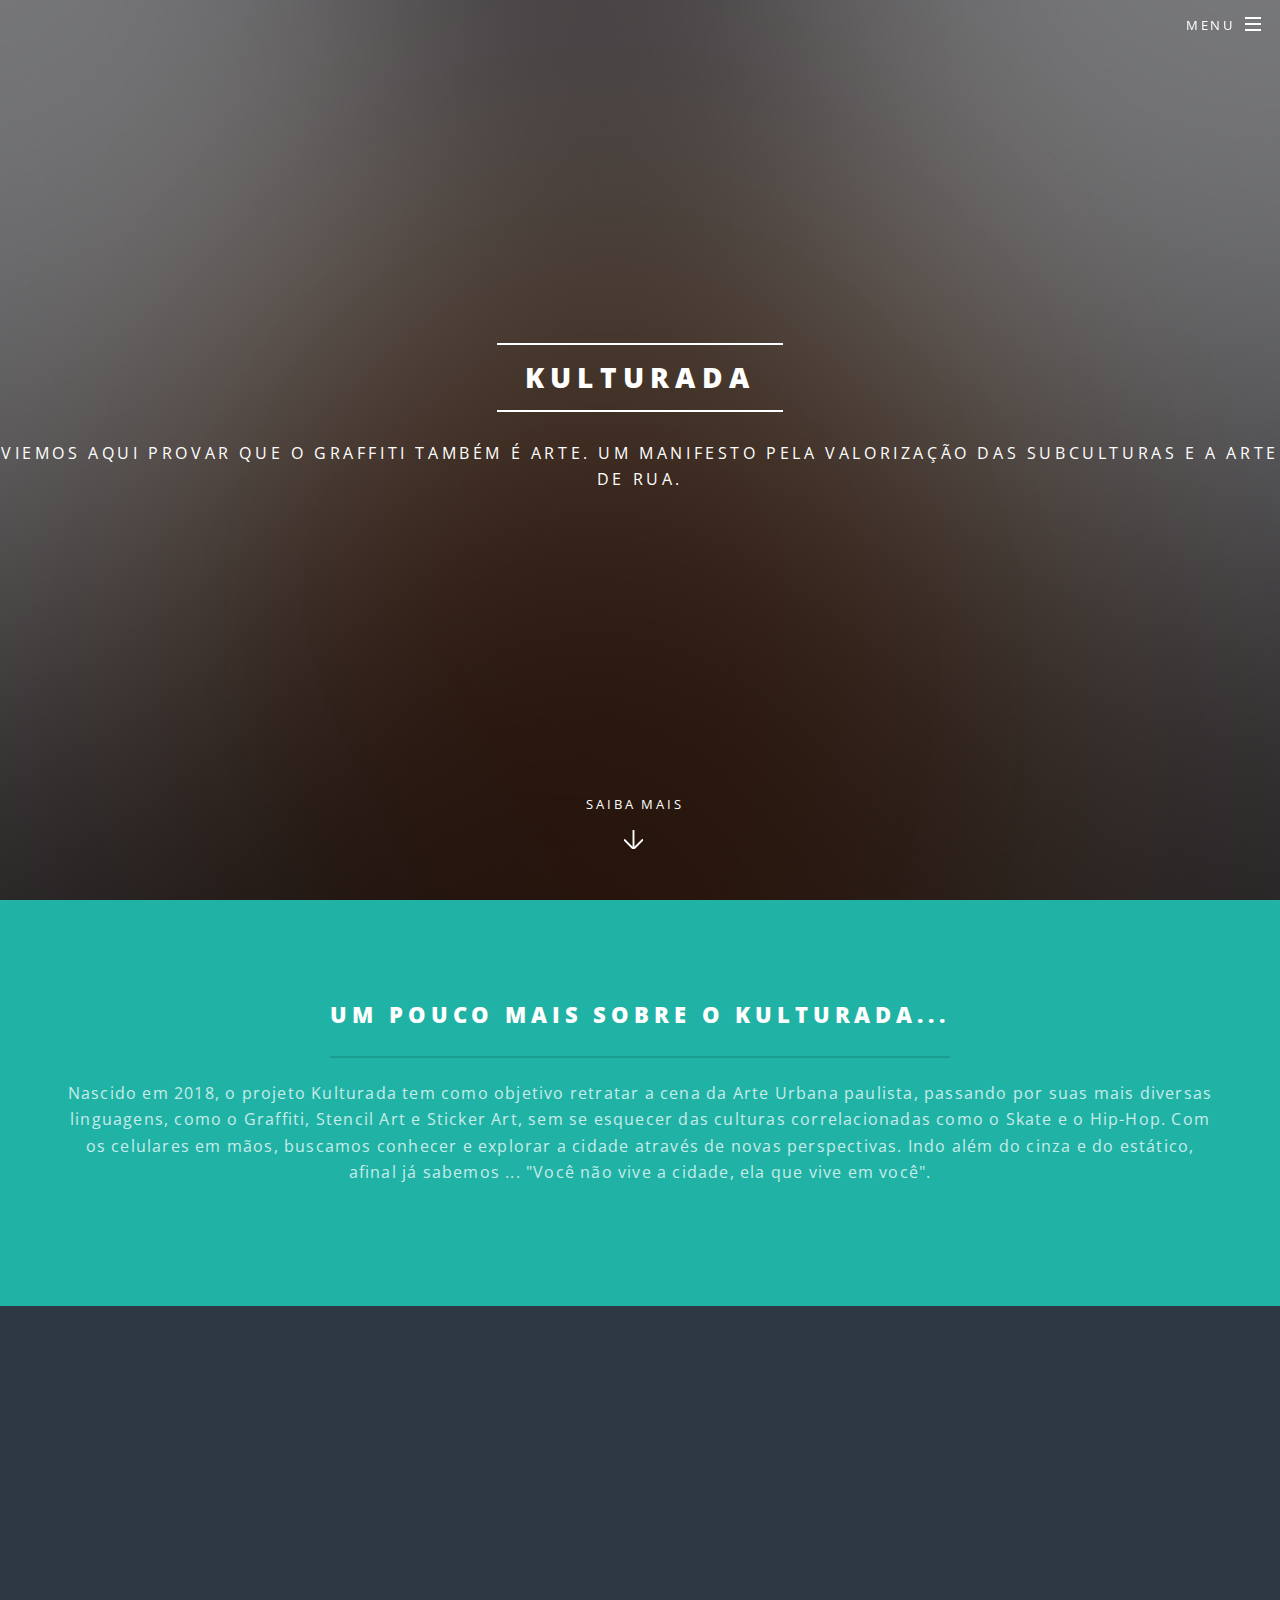
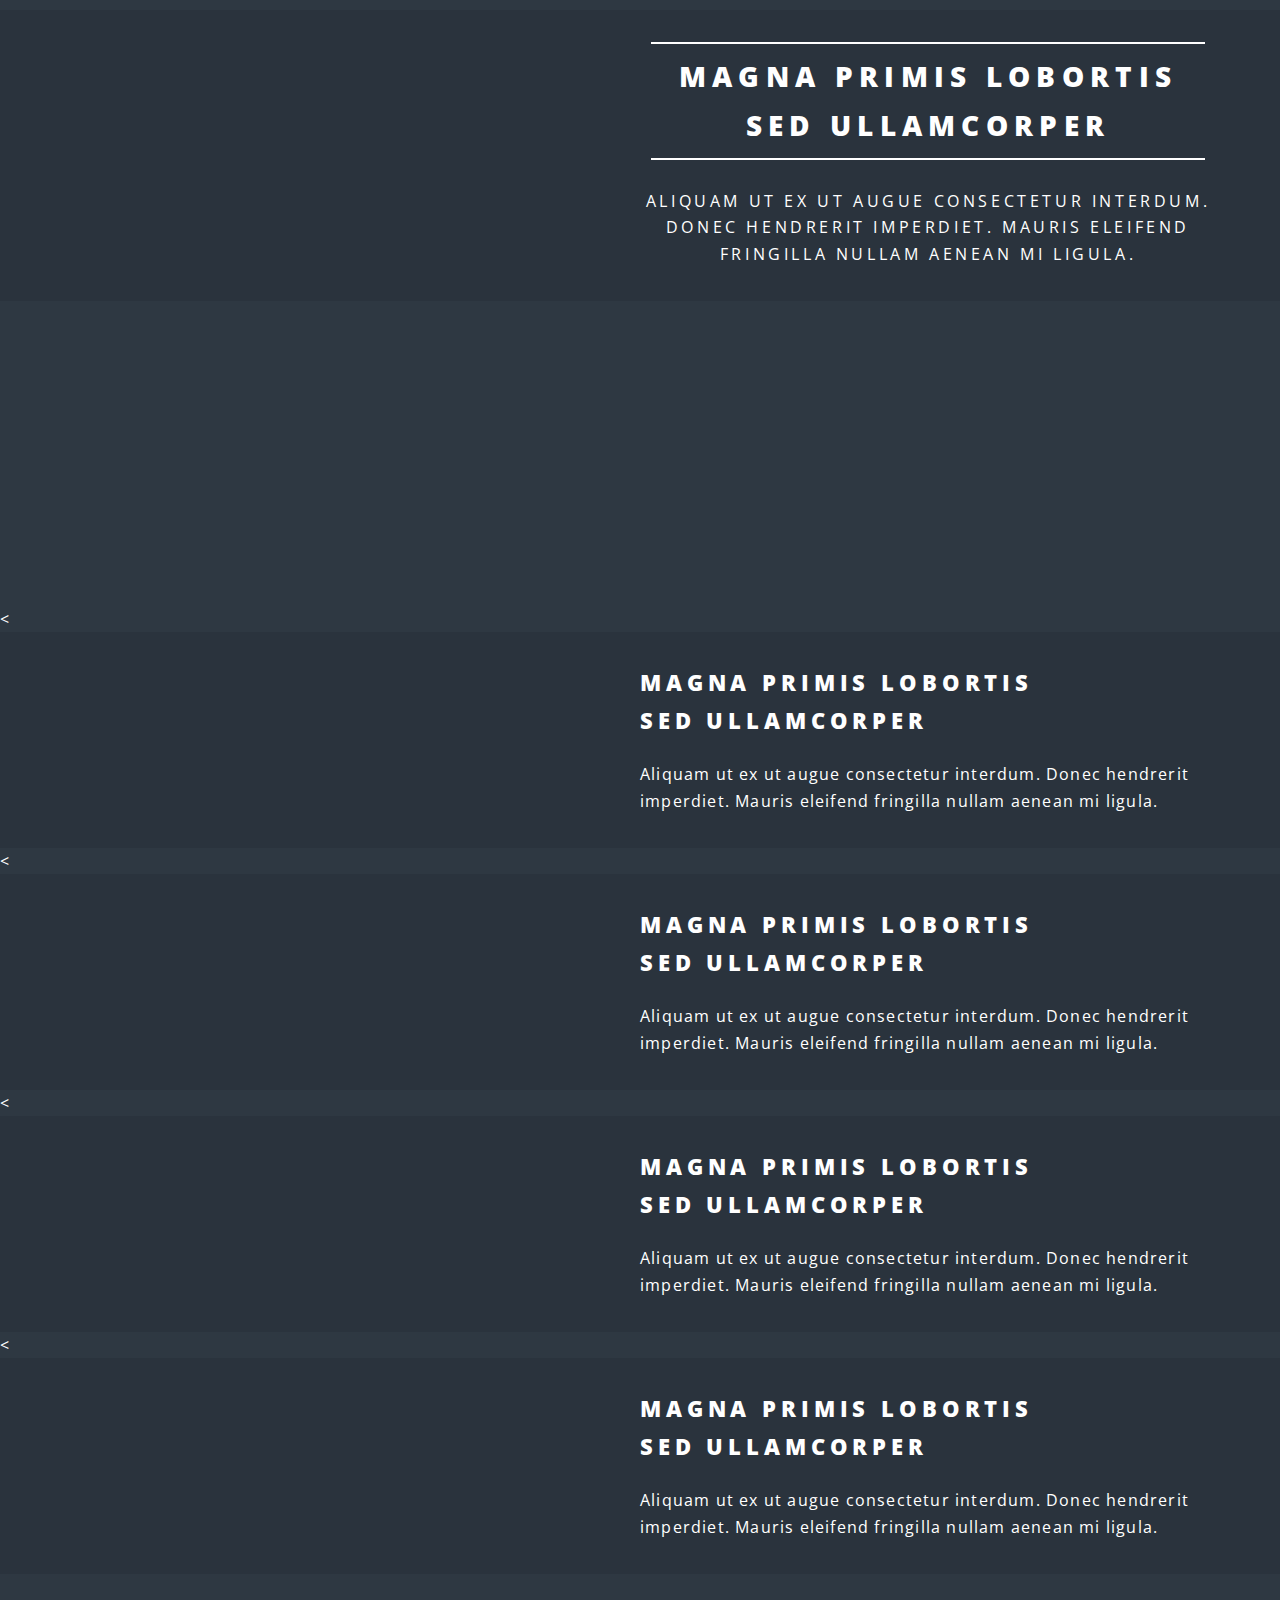
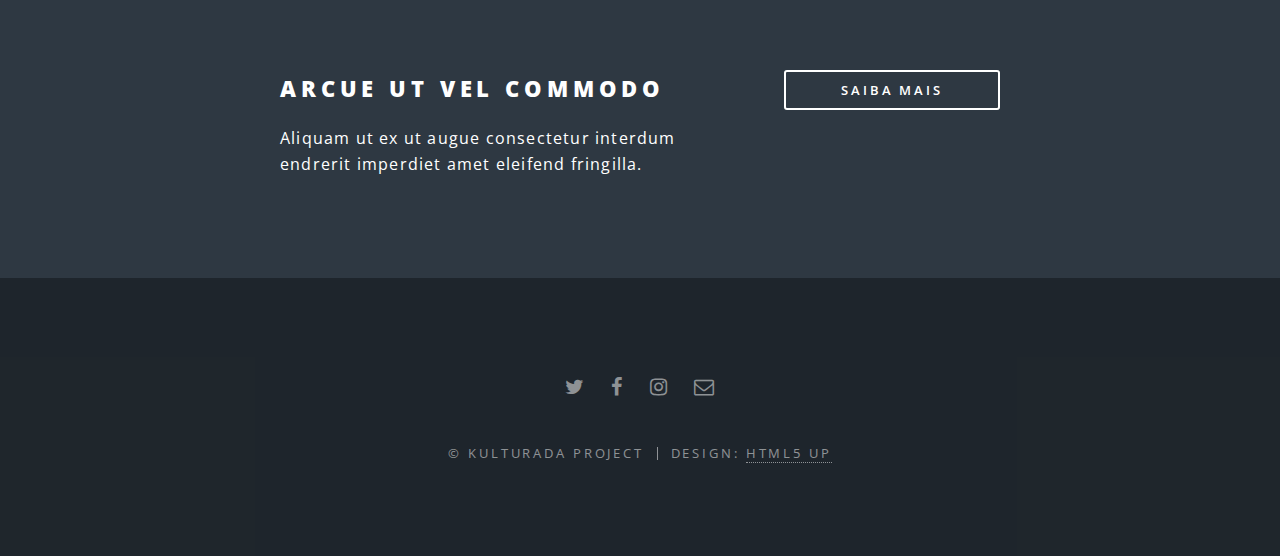
==== index.html @ 31052ec4 "update index.html" ====
<!DOCTYPE HTML>
<!--
	Spectral by HTML5 UP
	html5up.net | @ajlkn
	Free for personal and commercial use under the CCA 3.0 license (html5up.net/license)
-->
<html>
	<head>
		<title>Kulturada</title>
		<meta charset="utf-8" />
		<meta name="viewport" content="width=device-width, initial-scale=1, user-scalable=no" />
		<link rel="stylesheet" href="assets/css/main.css" />
		<noscript><link rel="stylesheet" href="assets/css/noscript.css" /></noscript>
	</head>
	<body class="landing is-preload">

		<!-- Page Wrapper -->
			<div id="page-wrapper">

				<!-- Header -->
					<header id="header" class="alt">
						<h1><a href="index.html">Kulturada</a></h1>
						<nav id="nav">
							<ul>
								<li class="special">
									<a href="#menu" class="menuToggle"><span>Menu</span></a>
									<div id="menu">
										<ul>
											<li><a href="index.html">Home</a></li>
											<li><a href="loja.html">Loja</a></li>
											<li><a href="bio.html">Bio</a></li>
											<li><a href="contato.html">Contato</a></li>
										</ul>
									</div>
								</li>
							</ul>
						</nav>
					</header>

				<!-- Banner -->
					<section id="banner">
						<div class="inner">
							<h2>Kulturada</h2>
							<p>Viemos aqui provar que o Graffiti também é arte. Um manifesto pela valorização das subculturas e a Arte de Rua.</p>
							<ul class="actions special">
							</ul>
						</div>
						<a href="#one" class="more scrolly">Saiba mais</a>
					</section>

				<!-- One -->
					<section id="one" class="wrapper style1 special">
						<div class="inner">
							<header class="major">
								<h2>Um pouco mais sobre o Kulturada...</h2>
								<p>Nascido em 2018, o projeto Kulturada tem como objetivo retratar a cena da Arte Urbana paulista, passando por suas mais diversas linguagens, como o Graffiti, Stencil Art e Sticker Art, sem se esquecer das culturas correlacionadas como o Skate e o Hip-Hop. Com os celulares em mãos, buscamos conhecer e explorar a cidade através de novas perspectivas. Indo além do cinza e do estático, afinal já sabemos ... "Você não vive a cidade, ela que vive em você". </p>
							</header>
						</div>
					</section>

				<!-- Two -->
					<section id="banner">
						<section class="spotlight">
							<div class="image"><img src="images/graffiti.jpeg" alt="" /></div><div class="content">
								<h2>Magna primis lobortis<br />
								sed ullamcorper</h2>
								<p>Aliquam ut ex ut augue consectetur interdum. Donec hendrerit imperdiet. Mauris eleifend fringilla nullam aenean mi ligula.</p>
							</div>
						</section>
							</div>
						</section>
					</section>

				<!-- Three -->
					<<section id="two" class="wrapper alt style2">
						<section class="spotlight">
							<div class="image"><img src="images/mato.jpeg" alt="" /></div><div class="content">
								<h2>Magna primis lobortis<br />
								sed ullamcorper</h2>
								<p>Aliquam ut ex ut augue consectetur interdum. Donec hendrerit imperdiet. Mauris eleifend fringilla nullam aenean mi ligula.</p>
							</div>
						</section>
							</div>
						</section>
					</section>
					
					<!-- Four -->
					<<section id="two" class="wrapper alt style2">
						<section class="spotlight">
							<div class="image"><img src="images/pista.jpeg" alt="" /></div><div class="content">
								<h2>Magna primis lobortis<br />
								sed ullamcorper</h2>
								<p>Aliquam ut ex ut augue consectetur interdum. Donec hendrerit imperdiet. Mauris eleifend fringilla nullam aenean mi ligula.</p>
							</div>
						</section>
							</div>
						</section>
					</section>
					
					<!-- Five -->
					
					<<section id="two" class="wrapper alt style2">
						<section class="spotlight">
							<div class="image"><img src="images/popeye.jpeg" alt="" /></div><div class="content">
								<h2>Magna primis lobortis<br />
								sed ullamcorper</h2>
								<p>Aliquam ut ex ut augue consectetur interdum. Donec hendrerit imperdiet. Mauris eleifend fringilla nullam aenean mi ligula.</p>
							</div>
						</section>
							</div>
						</section>
					</section>
					
					<!-- Six -->
					
					<<section id="two" class="wrapper alt style2">
						<section class="spotlight">
							<div class="image"><img src="images/igreja.jpeg" alt="" /></div><div class="content">
								<h2>Magna primis lobortis<br />
								sed ullamcorper</h2>
								<p>Aliquam ut ex ut augue consectetur interdum. Donec hendrerit imperdiet. Mauris eleifend fringilla nullam aenean mi ligula.</p>
							</div>
						</section>
							</div>
						</section>
					</section>

				<!-- CTA -->
					<section id="cta" class="wrapper style4">
						<div class="inner">
							<header>
								<h2>Arcue ut vel commodo</h2>
								<p>Aliquam ut ex ut augue consectetur interdum endrerit imperdiet amet eleifend fringilla.</p>
							</header>
							<ul class="actions stacked">
								<li><a href="#" class="button fit">Saiba mais</a></li>
							</ul>
						</div>
					</section>

				<!-- Footer -->
					<footer id="footer">
						<ul class="icons">
							<li><a href="https://twitter.com/kulturada" class="icon fa-twitter"><span class="label">Twitter</span></a></li>
							<li><a href="https://fb.me/kulturada" class="icon fa-facebook"><span class="label">Facebook</span></a></li>
							<li><a href="https://www.instagram.com/kulturada/" class="icon fa-instagram"><span class="label">Instagram</span></a></li>
							<li><a href="mailto:kulturada.project@gmail.com" class="icon fa-envelope-o"><span class="label">Email</span></a></li>
						</ul>
						<ul class="copyright">
							<li>&copy; KULTURADA PROJECT</li><li>Design: <a href="http://html5up.net">HTML5 UP</a></li>
						</ul>
					</footer>

			</div>

		<!-- Scripts -->
			<script src="assets/js/jquery.min.js"></script>
			<script src="assets/js/jquery.scrollex.min.js"></script>
			<script src="assets/js/jquery.scrolly.min.js"></script>
			<script src="assets/js/browser.min.js"></script>
			<script src="assets/js/breakpoints.min.js"></script>
			<script src="assets/js/util.js"></script>
			<script src="assets/js/main.js"></script>

	</body>
</html>
---- assets/css/main.css ----
@import url(font-awesome.min.css);
@import url("https://fonts.googleapis.com/css?family=Open+Sans:400,400italic,600,600italic,800,800italic");

/*
	Spectral by HTML5 UP
	html5up.net | @ajlkn
	Free for personal and commercial use under the CCA 3.0 license (html5up.net/license)
*/

html, body, div, span, applet, object,
iframe, h1, h2, h3, h4, h5, h6, p, blockquote,
pre, a, abbr, acronym, address, big, cite,
code, del, dfn, em, img, ins, kbd, q, s, samp,
small, strike, strong, sub, sup, tt, var, b,
u, i, center, dl, dt, dd, ol, ul, li, fieldset,
form, label, legend, table, caption, tbody,
tfoot, thead, tr, th, td, article, aside,
canvas, details, embed, figure, figcaption,
footer, header, hgroup, menu, nav, output, ruby,
section, summary, time, mark, audio, video {
	margin: 0;
	padding: 0;
	border: 0;
	font-size: 100%;
	font: inherit;
	vertical-align: baseline;}

article, aside, details, figcaption, figure,
footer, header, hgroup, menu, nav, section {
	display: block;}

body {
	line-height: 1;
}

ol, ul {
	list-style: none;
}

blockquote, q {
	quotes: none;
}

	blockquote:before, blockquote:after, q:before, q:after {
		content: '';
		content: none;
	}

table {
	border-collapse: collapse;
	border-spacing: 0;
}

body {
	-webkit-text-size-adjust: none;
}

mark {
	background-color: transparent;
	color: inherit;
}

input::-moz-focus-inner {
	border: 0;
	padding: 0;
}

input, select, textarea {
	-moz-appearance: none;
	-webkit-appearance: none;
	-ms-appearance: none;
	appearance: none;
}

/* Basic */

	@-ms-viewport {
		width: device-width;
	}

	html {
		box-sizing: border-box;
	}

	*, *:before, *:after {
		box-sizing: inherit;
	}

	body {
		background: #2e3842;
	}

		body.is-preload *, body.is-preload *:before, body.is-preload *:after {
			-moz-animation: none !important;
			-webkit-animation: none !important;
			-ms-animation: none !important;
			animation: none !important;
			-moz-transition: none !important;
			-webkit-transition: none !important;
			-ms-transition: none !important;
			transition: none !important;
		}

	body, input, select, textarea {
		color: #fff;
		font-family: "Open Sans", Helvetica, sans-serif;
		font-size: 15pt;
		font-weight: 400;
		letter-spacing: 0.075em;
		line-height: 1.65em;
	}

		@media screen and (max-width: 1680px) {

			body, input, select, textarea {
				font-size: 13pt;
			}

		}

		@media screen and (max-width: 1280px) {

			body, input, select, textarea {
				font-size: 12pt;
			}

		}

		@media screen and (max-width: 736px) {

			body, input, select, textarea {
				font-size: 11pt;
				letter-spacing: 0.0375em;
			}

		}

	a {
		-moz-transition: color 0.2s ease, border-bottom-color 0.2s ease;
		-webkit-transition: color 0.2s ease, border-bottom-color 0.2s ease;
		-ms-transition: color 0.2s ease, border-bottom-color 0.2s ease;
		transition: color 0.2s ease, border-bottom-color 0.2s ease;
		border-bottom: dotted 1px;
		color: inherit;
		text-decoration: none;
	}

		a:hover {
			border-bottom-color: transparent;
		}

	strong, b {
		color: #fff;
		font-weight: 600;
	}

	em, i {
		font-style: italic;
	}

	p {
		margin: 0 0 2em 0;
	}

	h1, h2, h3, h4, h5, h6 {
		color: #fff;
		font-weight: 800;
		letter-spacing: 0.225em;
		line-height: 1em;
		margin: 0 0 1em 0;
		text-transform: uppercase;
	}

		h1 a, h2 a, h3 a, h4 a, h5 a, h6 a {
			color: inherit;
			text-decoration: none;
		}

	h2 {
		font-size: 1.35em;
		line-height: 1.75em;
	}

		@media screen and (max-width: 736px) {

			h2 {
				font-size: 1.1em;
				line-height: 1.65em;
			}

		}

	h3 {
		font-size: 1.15em;
		line-height: 1.75em;
	}

		@media screen and (max-width: 736px) {

			h3 {
				font-size: 1em;
				line-height: 1.65em;
			}

		}

	h4 {
		font-size: 1em;
		line-height: 1.5em;
	}

	h5 {
		font-size: 0.8em;
		line-height: 1.5em;
	}

	h6 {
		font-size: 0.7em;
		line-height: 1.5em;
	}

	sub {
		font-size: 0.8em;
		position: relative;
		top: 0.5em;
	}

	sup {
		font-size: 0.8em;
		position: relative;
		top: -0.5em;
	}

	hr {
		border: 0;
		border-bottom: solid 2px #fff;
		margin: 3em 0;
	}

		hr.major {
			margin: 4.5em 0;
		}

	blockquote {
		border-left: solid 4px #fff;
		font-style: italic;
		margin: 0 0 2em 0;
		padding: 0.5em 0 0.5em 2em;
	}

	code {
		background: rgba(144, 144, 144, 0.25);
		border-radius: 3px;
		font-family: "Courier New", monospace;
		font-size: 0.9em;
		letter-spacing: 0;
		margin: 0 0.25em;
		padding: 0.25em 0.65em;
	}

	pre {
		-webkit-overflow-scrolling: touch;
		font-family: "Courier New", monospace;
		font-size: 0.9em;
		margin: 0 0 2em 0;
	}

		pre code {
			display: block;
			line-height: 1.75em;
			padding: 1em 1.5em;
			overflow-x: auto;
		}

	.align-left {
		text-align: left;
	}

	.align-center {
		text-align: center;
	}

	.align-right {
		text-align: right;
	}

/* Row */

	.row {
		display: flex;
		flex-wrap: wrap;
		box-sizing: border-box;
		align-items: stretch;
	}

		.row > * {
			box-sizing: border-box;
		}

		.row.gtr-uniform > * > :last-child {
			margin-bottom: 0;
		}

		.row.aln-left {
			justify-content: flex-start;
		}

		.row.aln-center {
			justify-content: center;
		}

		.row.aln-right {
			justify-content: flex-end;
		}

		.row.aln-top {
			align-items: flex-start;
		}

		.row.aln-middle {
			align-items: center;
		}

		.row.aln-bottom {
			align-items: flex-end;
		}

		.row > .imp {
			order: -1;
		}

		.row > .col-1 {
			width: 8.3333333333%;
		}

		.row > .off-1 {
			margin-left: 8.3333333333%;
		}

		.row > .col-2 {
			width: 16.6666666667%;
		}

		.row > .off-2 {
			margin-left: 16.6666666667%;
		}

		.row > .col-3 {
			width: 25%;
		}

		.row > .off-3 {
			margin-left: 25%;
		}

		.row > .col-4 {
			width: 33.3333333333%;
		}

		.row > .off-4 {
			margin-left: 33.3333333333%;
		}

		.row > .col-5 {
			width: 41.6666666667%;
		}

		.row > .off-5 {
			margin-left: 41.6666666667%;
		}

		.row > .col-6 {
			width: 50%;
		}

		.row > .off-6 {
			margin-left: 50%;
		}

		.row > .col-7 {
			width: 58.3333333333%;
		}

		.row > .off-7 {
			margin-left: 58.3333333333%;
		}

		.row > .col-8 {
			width: 66.6666666667%;
		}

		.row > .off-8 {
			margin-left: 66.6666666667%;
		}

		.row > .col-9 {
			width: 75%;
		}

		.row > .off-9 {
			margin-left: 75%;
		}

		.row > .col-10 {
			width: 83.3333333333%;
		}

		.row > .off-10 {
			margin-left: 83.3333333333%;
		}

		.row > .col-11 {
			width: 91.6666666667%;
		}

		.row > .off-11 {
			margin-left: 91.6666666667%;
		}

		.row > .col-12 {
			width: 100%;
		}

		.row > .off-12 {
			margin-left: 100%;
		}

		.row.gtr-0 {
			margin-top: 0;
			margin-left: 0em;
		}

			.row.gtr-0 > * {
				padding: 0 0 0 0em;
			}

			.row.gtr-0.gtr-uniform {
				margin-top: 0em;
			}

				.row.gtr-0.gtr-uniform > * {
					padding-top: 0em;
				}

		.row.gtr-25 {
			margin-top: 0;
			margin-left: -0.375em;
		}

			.row.gtr-25 > * {
				padding: 0 0 0 0.375em;
			}

			.row.gtr-25.gtr-uniform {
				margin-top: -0.375em;
			}

				.row.gtr-25.gtr-uniform > * {
					padding-top: 0.375em;
				}

		.row.gtr-50 {
			margin-top: 0;
			margin-left: -0.75em;
		}

			.row.gtr-50 > * {
				padding: 0 0 0 0.75em;
			}

			.row.gtr-50.gtr-uniform {
				margin-top: -0.75em;
			}

				.row.gtr-50.gtr-uniform > * {
					padding-top: 0.75em;
				}

		.row {
			margin-top: 0;
			margin-left: -1.5em;
		}

			.row > * {
				padding: 0 0 0 1.5em;
			}

			.row.gtr-uniform {
				margin-top: -1.5em;
			}

				.row.gtr-uniform > * {
					padding-top: 1.5em;
				}

		.row.gtr-150 {
			margin-top: 0;
			margin-left: -2.25em;
		}

			.row.gtr-150 > * {
				padding: 0 0 0 2.25em;
			}

			.row.gtr-150.gtr-uniform {
				margin-top: -2.25em;
			}

				.row.gtr-150.gtr-uniform > * {
					padding-top: 2.25em;
				}

		.row.gtr-200 {
			margin-top: 0;
			margin-left: -3em;
		}

			.row.gtr-200 > * {
				padding: 0 0 0 3em;
			}

			.row.gtr-200.gtr-uniform {
				margin-top: -3em;
			}

				.row.gtr-200.gtr-uniform > * {
					padding-top: 3em;
				}

		@media screen and (max-width: 1680px) {

			.row {
				display: flex;
				flex-wrap: wrap;
				box-sizing: border-box;
				align-items: stretch;
			}

				.row > * {
					box-sizing: border-box;
				}

				.row.gtr-uniform > * > :last-child {
					margin-bottom: 0;
				}

				.row.aln-left {
					justify-content: flex-start;
				}

				.row.aln-center {
					justify-content: center;
				}

				.row.aln-right {
					justify-content: flex-end;
				}

				.row.aln-top {
					align-items: flex-start;
				}

				.row.aln-middle {
					align-items: center;
				}

				.row.aln-bottom {
					align-items: flex-end;
				}

				.row > .imp-xlarge {
					order: -1;
				}

				.row > .col-1-xlarge {
					width: 8.3333333333%;
				}

				.row > .off-1-xlarge {
					margin-left: 8.3333333333%;
				}

				.row > .col-2-xlarge {
					width: 16.6666666667%;
				}

				.row > .off-2-xlarge {
					margin-left: 16.6666666667%;
				}

				.row > .col-3-xlarge {
					width: 25%;
				}

				.row > .off-3-xlarge {
					margin-left: 25%;
				}

				.row > .col-4-xlarge {
					width: 33.3333333333%;
				}

				.row > .off-4-xlarge {
					margin-left: 33.3333333333%;
				}

				.row > .col-5-xlarge {
					width: 41.6666666667%;
				}

				.row > .off-5-xlarge {
					margin-left: 41.6666666667%;
				}

				.row > .col-6-xlarge {
					width: 50%;
				}

				.row > .off-6-xlarge {
					margin-left: 50%;
				}

				.row > .col-7-xlarge {
					width: 58.3333333333%;
				}

				.row > .off-7-xlarge {
					margin-left: 58.3333333333%;
				}

				.row > .col-8-xlarge {
					width: 66.6666666667%;
				}

				.row > .off-8-xlarge {
					margin-left: 66.6666666667%;
				}

				.row > .col-9-xlarge {
					width: 75%;
				}

				.row > .off-9-xlarge {
					margin-left: 75%;
				}

				.row > .col-10-xlarge {
					width: 83.3333333333%;
				}

				.row > .off-10-xlarge {
					margin-left: 83.3333333333%;
				}

				.row > .col-11-xlarge {
					width: 91.6666666667%;
				}

				.row > .off-11-xlarge {
					margin-left: 91.6666666667%;
				}

				.row > .col-12-xlarge {
					width: 100%;
				}

				.row > .off-12-xlarge {
					margin-left: 100%;
				}

				.row.gtr-0 {
					margin-top: 0;
					margin-left: 0em;
				}

					.row.gtr-0 > * {
						padding: 0 0 0 0em;
					}

					.row.gtr-0.gtr-uniform {
						margin-top: 0em;
					}

						.row.gtr-0.gtr-uniform > * {
							padding-top: 0em;
						}

				.row.gtr-25 {
					margin-top: 0;
					margin-left: -0.375em;
				}

					.row.gtr-25 > * {
						padding: 0 0 0 0.375em;
					}

					.row.gtr-25.gtr-uniform {
						margin-top: -0.375em;
					}

						.row.gtr-25.gtr-uniform > * {
							padding-top: 0.375em;
						}

				.row.gtr-50 {
					margin-top: 0;
					margin-left: -0.75em;
				}

					.row.gtr-50 > * {
						padding: 0 0 0 0.75em;
					}

					.row.gtr-50.gtr-uniform {
						margin-top: -0.75em;
					}

						.row.gtr-50.gtr-uniform > * {
							padding-top: 0.75em;
						}

				.row {
					margin-top: 0;
					margin-left: -1.5em;
				}

					.row > * {
						padding: 0 0 0 1.5em;
					}

					.row.gtr-uniform {
						margin-top: -1.5em;
					}

						.row.gtr-uniform > * {
							padding-top: 1.5em;
						}

				.row.gtr-150 {
					margin-top: 0;
					margin-left: -2.25em;
				}

					.row.gtr-150 > * {
						padding: 0 0 0 2.25em;
					}

					.row.gtr-150.gtr-uniform {
						margin-top: -2.25em;
					}

						.row.gtr-150.gtr-uniform > * {
							padding-top: 2.25em;
						}

				.row.gtr-200 {
					margin-top: 0;
					margin-left: -3em;
				}

					.row.gtr-200 > * {
						padding: 0 0 0 3em;
					}

					.row.gtr-200.gtr-uniform {
						margin-top: -3em;
					}

						.row.gtr-200.gtr-uniform > * {
							padding-top: 3em;
						}

		}

		@media screen and (max-width: 1280px) {

			.row {
				display: flex;
				flex-wrap: wrap;
				box-sizing: border-box;
				align-items: stretch;
			}

				.row > * {
					box-sizing: border-box;
				}

				.row.gtr-uniform > * > :last-child {
					margin-bottom: 0;
				}

				.row.aln-left {
					justify-content: flex-start;
				}

				.row.aln-center {
					justify-content: center;
				}

				.row.aln-right {
					justify-content: flex-end;
				}

				.row.aln-top {
					align-items: flex-start;
				}

				.row.aln-middle {
					align-items: center;
				}

				.row.aln-bottom {
					align-items: flex-end;
				}

				.row > .imp-large {
					order: -1;
				}

				.row > .col-1-large {
					width: 8.3333333333%;
				}

				.row > .off-1-large {
					margin-left: 8.3333333333%;
				}

				.row > .col-2-large {
					width: 16.6666666667%;
				}

				.row > .off-2-large {
					margin-left: 16.6666666667%;
				}

				.row > .col-3-large {
					width: 25%;
				}

				.row > .off-3-large {
					margin-left: 25%;
				}

				.row > .col-4-large {
					width: 33.3333333333%;
				}

				.row > .off-4-large {
					margin-left: 33.3333333333%;
				}

				.row > .col-5-large {
					width: 41.6666666667%;
				}

				.row > .off-5-large {
					margin-left: 41.6666666667%;
				}

				.row > .col-6-large {
					width: 50%;
				}

				.row > .off-6-large {
					margin-left: 50%;
				}

				.row > .col-7-large {
					width: 58.3333333333%;
				}

				.row > .off-7-large {
					margin-left: 58.3333333333%;
				}

				.row > .col-8-large {
					width: 66.6666666667%;
				}

				.row > .off-8-large {
					margin-left: 66.6666666667%;
				}

				.row > .col-9-large {
					width: 75%;
				}

				.row > .off-9-large {
					margin-left: 75%;
				}

				.row > .col-10-large {
					width: 83.3333333333%;
				}

				.row > .off-10-large {
					margin-left: 83.3333333333%;
				}

				.row > .col-11-large {
					width: 91.6666666667%;
				}

				.row > .off-11-large {
					margin-left: 91.6666666667%;
				}

				.row > .col-12-large {
					width: 100%;
				}

				.row > .off-12-large {
					margin-left: 100%;
				}

				.row.gtr-0 {
					margin-top: 0;
					margin-left: 0em;
				}

					.row.gtr-0 > * {
						padding: 0 0 0 0em;
					}

					.row.gtr-0.gtr-uniform {
						margin-top: 0em;
					}

						.row.gtr-0.gtr-uniform > * {
							padding-top: 0em;
						}

				.row.gtr-25 {
					margin-top: 0;
					margin-left: -0.375em;
				}

					.row.gtr-25 > * {
						padding: 0 0 0 0.375em;
					}

					.row.gtr-25.gtr-uniform {
						margin-top: -0.375em;
					}

						.row.gtr-25.gtr-uniform > * {
							padding-top: 0.375em;
						}

				.row.gtr-50 {
					margin-top: 0;
					margin-left: -0.75em;
				}

					.row.gtr-50 > * {
						padding: 0 0 0 0.75em;
					}

					.row.gtr-50.gtr-uniform {
						margin-top: -0.75em;
					}

						.row.gtr-50.gtr-uniform > * {
							padding-top: 0.75em;
						}

				.row {
					margin-top: 0;
					margin-left: -1.5em;
				}

					.row > * {
						padding: 0 0 0 1.5em;
					}

					.row.gtr-uniform {
						margin-top: -1.5em;
					}

						.row.gtr-uniform > * {
							padding-top: 1.5em;
						}

				.row.gtr-150 {
					margin-top: 0;
					margin-left: -2.25em;
				}

					.row.gtr-150 > * {
						padding: 0 0 0 2.25em;
					}

					.row.gtr-150.gtr-uniform {
						margin-top: -2.25em;
					}

						.row.gtr-150.gtr-uniform > * {
							padding-top: 2.25em;
						}

				.row.gtr-200 {
					margin-top: 0;
					margin-left: -3em;
				}

					.row.gtr-200 > * {
						padding: 0 0 0 3em;
					}

					.row.gtr-200.gtr-uniform {
						margin-top: -3em;
					}

						.row.gtr-200.gtr-uniform > * {
							padding-top: 3em;
						}

		}

		@media screen and (max-width: 980px) {

			.row {
				display: flex;
				flex-wrap: wrap;
				box-sizing: border-box;
				align-items: stretch;
			}

				.row > * {
					box-sizing: border-box;
				}

				.row.gtr-uniform > * > :last-child {
					margin-bottom: 0;
				}

				.row.aln-left {
					justify-content: flex-start;
				}

				.row.aln-center {
					justify-content: center;
				}

				.row.aln-right {
					justify-content: flex-end;
				}

				.row.aln-top {
					align-items: flex-start;
				}

				.row.aln-middle {
					align-items: center;
				}

				.row.aln-bottom {
					align-items: flex-end;
				}

				.row > .imp-medium {
					order: -1;
				}

				.row > .col-1-medium {
					width: 8.3333333333%;
				}

				.row > .off-1-medium {
					margin-left: 8.3333333333%;
				}

				.row > .col-2-medium {
					width: 16.6666666667%;
				}

				.row > .off-2-medium {
					margin-left: 16.6666666667%;
				}

				.row > .col-3-medium {
					width: 25%;
				}

				.row > .off-3-medium {
					margin-left: 25%;
				}

				.row > .col-4-medium {
					width: 33.3333333333%;
				}

				.row > .off-4-medium {
					margin-left: 33.3333333333%;
				}

				.row > .col-5-medium {
					width: 41.6666666667%;
				}

				.row > .off-5-medium {
					margin-left: 41.6666666667%;
				}

				.row > .col-6-medium {
					width: 50%;
				}

				.row > .off-6-medium {
					margin-left: 50%;
				}

				.row > .col-7-medium {
					width: 58.3333333333%;
				}

				.row > .off-7-medium {
					margin-left: 58.3333333333%;
				}

				.row > .col-8-medium {
					width: 66.6666666667%;
				}

				.row > .off-8-medium {
					margin-left: 66.6666666667%;
				}

				.row > .col-9-medium {
					width: 75%;
				}

				.row > .off-9-medium {
					margin-left: 75%;
				}

				.row > .col-10-medium {
					width: 83.3333333333%;
				}

				.row > .off-10-medium {
					margin-left: 83.3333333333%;
				}

				.row > .col-11-medium {
					width: 91.6666666667%;
				}

				.row > .off-11-medium {
					margin-left: 91.6666666667%;
				}

				.row > .col-12-medium {
					width: 100%;
				}

				.row > .off-12-medium {
					margin-left: 100%;
				}

				.row.gtr-0 {
					margin-top: 0;
					margin-left: 0em;
				}

					.row.gtr-0 > * {
						padding: 0 0 0 0em;
					}

					.row.gtr-0.gtr-uniform {
						margin-top: 0em;
					}

						.row.gtr-0.gtr-uniform > * {
							padding-top: 0em;
						}

				.row.gtr-25 {
					margin-top: 0;
					margin-left: -0.375em;
				}

					.row.gtr-25 > * {
						padding: 0 0 0 0.375em;
					}

					.row.gtr-25.gtr-uniform {
						margin-top: -0.375em;
					}

						.row.gtr-25.gtr-uniform > * {
							padding-top: 0.375em;
						}

				.row.gtr-50 {
					margin-top: 0;
					margin-left: -0.75em;
				}

					.row.gtr-50 > * {
						padding: 0 0 0 0.75em;
					}

					.row.gtr-50.gtr-uniform {
						margin-top: -0.75em;
					}

						.row.gtr-50.gtr-uniform > * {
							padding-top: 0.75em;
						}

				.row {
					margin-top: 0;
					margin-left: -1.5em;
				}

					.row > * {
						padding: 0 0 0 1.5em;
					}

					.row.gtr-uniform {
						margin-top: -1.5em;
					}

						.row.gtr-uniform > * {
							padding-top: 1.5em;
						}

				.row.gtr-150 {
					margin-top: 0;
					margin-left: -2.25em;
				}

					.row.gtr-150 > * {
						padding: 0 0 0 2.25em;
					}

					.row.gtr-150.gtr-uniform {
						margin-top: -2.25em;
					}

						.row.gtr-150.gtr-uniform > * {
							padding-top: 2.25em;
						}

				.row.gtr-200 {
					margin-top: 0;
					margin-left: -3em;
				}

					.row.gtr-200 > * {
						padding: 0 0 0 3em;
					}

					.row.gtr-200.gtr-uniform {
						margin-top: -3em;
					}

						.row.gtr-200.gtr-uniform > * {
							padding-top: 3em;
						}

		}

		@media screen and (max-width: 736px) {

			.row {
				display: flex;
				flex-wrap: wrap;
				box-sizing: border-box;
				align-items: stretch;
			}

				.row > * {
					box-sizing: border-box;
				}

				.row.gtr-uniform > * > :last-child {
					margin-bottom: 0;
				}

				.row.aln-left {
					justify-content: flex-start;
				}

				.row.aln-center {
					justify-content: center;
				}

				.row.aln-right {
					justify-content: flex-end;
				}

				.row.aln-top {
					align-items: flex-start;
				}

				.row.aln-middle {
					align-items: center;
				}

				.row.aln-bottom {
					align-items: flex-end;
				}

				.row > .imp-small {
					order: -1;
				}

				.row > .col-1-small {
					width: 8.3333333333%;
				}

				.row > .off-1-small {
					margin-left: 8.3333333333%;
				}

				.row > .col-2-small {
					width: 16.6666666667%;
				}

				.row > .off-2-small {
					margin-left: 16.6666666667%;
				}

				.row > .col-3-small {
					width: 25%;
				}

				.row > .off-3-small {
					margin-left: 25%;
				}

				.row > .col-4-small {
					width: 33.3333333333%;
				}

				.row > .off-4-small {
					margin-left: 33.3333333333%;
				}

				.row > .col-5-small {
					width: 41.6666666667%;
				}

				.row > .off-5-small {
					margin-left: 41.6666666667%;
				}

				.row > .col-6-small {
					width: 50%;
				}

				.row > .off-6-small {
					margin-left: 50%;
				}

				.row > .col-7-small {
					width: 58.3333333333%;
				}

				.row > .off-7-small {
					margin-left: 58.3333333333%;
				}

				.row > .col-8-small {
					width: 66.6666666667%;
				}

				.row > .off-8-small {
					margin-left: 66.6666666667%;
				}

				.row > .col-9-small {
					width: 75%;
				}

				.row > .off-9-small {
					margin-left: 75%;
				}

				.row > .col-10-small {
					width: 83.3333333333%;
				}

				.row > .off-10-small {
					margin-left: 83.3333333333%;
				}

				.row > .col-11-small {
					width: 91.6666666667%;
				}

				.row > .off-11-small {
					margin-left: 91.6666666667%;
				}

				.row > .col-12-small {
					width: 100%;
				}

				.row > .off-12-small {
					margin-left: 100%;
				}

				.row.gtr-0 {
					margin-top: 0;
					margin-left: 0em;
				}

					.row.gtr-0 > * {
						padding: 0 0 0 0em;
					}

					.row.gtr-0.gtr-uniform {
						margin-top: 0em;
					}

						.row.gtr-0.gtr-uniform > * {
							padding-top: 0em;
						}

				.row.gtr-25 {
					margin-top: 0;
					margin-left: -0.375em;
				}

					.row.gtr-25 > * {
						padding: 0 0 0 0.375em;
					}

					.row.gtr-25.gtr-uniform {
						margin-top: -0.375em;
					}

						.row.gtr-25.gtr-uniform > * {
							padding-top: 0.375em;
						}

				.row.gtr-50 {
					margin-top: 0;
					margin-left: -0.75em;
				}

					.row.gtr-50 > * {
						padding: 0 0 0 0.75em;
					}

					.row.gtr-50.gtr-uniform {
						margin-top: -0.75em;
					}

						.row.gtr-50.gtr-uniform > * {
							padding-top: 0.75em;
						}

				.row {
					margin-top: 0;
					margin-left: -1.5em;
				}

					.row > * {
						padding: 0 0 0 1.5em;
					}

					.row.gtr-uniform {
						margin-top: -1.5em;
					}

						.row.gtr-uniform > * {
							padding-top: 1.5em;
						}

				.row.gtr-150 {
					margin-top: 0;
					margin-left: -2.25em;
				}

					.row.gtr-150 > * {
						padding: 0 0 0 2.25em;
					}

					.row.gtr-150.gtr-uniform {
						margin-top: -2.25em;
					}

						.row.gtr-150.gtr-uniform > * {
							padding-top: 2.25em;
						}

				.row.gtr-200 {
					margin-top: 0;
					margin-left: -3em;
				}

					.row.gtr-200 > * {
						padding: 0 0 0 3em;
					}

					.row.gtr-200.gtr-uniform {
						margin-top: -3em;
					}

						.row.gtr-200.gtr-uniform > * {
							padding-top: 3em;
						}

		}

		@media screen and (max-width: 480px) {

			.row {
				display: flex;
				flex-wrap: wrap;
				box-sizing: border-box;
				align-items: stretch;
			}

				.row > * {
					box-sizing: border-box;
				}

				.row.gtr-uniform > * > :last-child {
					margin-bottom: 0;
				}

				.row.aln-left {
					justify-content: flex-start;
				}

				.row.aln-center {
					justify-content: center;
				}

				.row.aln-right {
					justify-content: flex-end;
				}

				.row.aln-top {
					align-items: flex-start;
				}

				.row.aln-middle {
					align-items: center;
				}

				.row.aln-bottom {
					align-items: flex-end;
				}

				.row > .imp-xsmall {
					order: -1;
				}

				.row > .col-1-xsmall {
					width: 8.3333333333%;
				}

				.row > .off-1-xsmall {
					margin-left: 8.3333333333%;
				}

				.row > .col-2-xsmall {
					width: 16.6666666667%;
				}

				.row > .off-2-xsmall {
					margin-left: 16.6666666667%;
				}

				.row > .col-3-xsmall {
					width: 25%;
				}

				.row > .off-3-xsmall {
					margin-left: 25%;
				}

				.row > .col-4-xsmall {
					width: 33.3333333333%;
				}

				.row > .off-4-xsmall {
					margin-left: 33.3333333333%;
				}

				.row > .col-5-xsmall {
					width: 41.6666666667%;
				}

				.row > .off-5-xsmall {
					margin-left: 41.6666666667%;
				}

				.row > .col-6-xsmall {
					width: 50%;
				}

				.row > .off-6-xsmall {
					margin-left: 50%;
				}

				.row > .col-7-xsmall {
					width: 58.3333333333%;
				}

				.row > .off-7-xsmall {
					margin-left: 58.3333333333%;
				}

				.row > .col-8-xsmall {
					width: 66.6666666667%;
				}

				.row > .off-8-xsmall {
					margin-left: 66.6666666667%;
				}

				.row > .col-9-xsmall {
					width: 75%;
				}

				.row > .off-9-xsmall {
					margin-left: 75%;
				}

				.row > .col-10-xsmall {
					width: 83.3333333333%;
				}

				.row > .off-10-xsmall {
					margin-left: 83.3333333333%;
				}

				.row > .col-11-xsmall {
					width: 91.6666666667%;
				}

				.row > .off-11-xsmall {
					margin-left: 91.6666666667%;
				}

				.row > .col-12-xsmall {
					width: 100%;
				}

				.row > .off-12-xsmall {
					margin-left: 100%;
				}

				.row.gtr-0 {
					margin-top: 0;
					margin-left: 0em;
				}

					.row.gtr-0 > * {
						padding: 0 0 0 0em;
					}

					.row.gtr-0.gtr-uniform {
						margin-top: 0em;
					}

						.row.gtr-0.gtr-uniform > * {
							padding-top: 0em;
						}

				.row.gtr-25 {
					margin-top: 0;
					margin-left: -0.375em;
				}

					.row.gtr-25 > * {
						padding: 0 0 0 0.375em;
					}

					.row.gtr-25.gtr-uniform {
						margin-top: -0.375em;
					}

						.row.gtr-25.gtr-uniform > * {
							padding-top: 0.375em;
						}

				.row.gtr-50 {
					margin-top: 0;
					margin-left: -0.75em;
				}

					.row.gtr-50 > * {
						padding: 0 0 0 0.75em;
					}

					.row.gtr-50.gtr-uniform {
						margin-top: -0.75em;
					}

						.row.gtr-50.gtr-uniform > * {
							padding-top: 0.75em;
						}

				.row {
					margin-top: 0;
					margin-left: -1.5em;
				}

					.row > * {
						padding: 0 0 0 1.5em;
					}

					.row.gtr-uniform {
						margin-top: -1.5em;
					}

						.row.gtr-uniform > * {
							padding-top: 1.5em;
						}

				.row.gtr-150 {
					margin-top: 0;
					margin-left: -2.25em;
				}

					.row.gtr-150 > * {
						padding: 0 0 0 2.25em;
					}

					.row.gtr-150.gtr-uniform {
						margin-top: -2.25em;
					}

						.row.gtr-150.gtr-uniform > * {
							padding-top: 2.25em;
						}

				.row.gtr-200 {
					margin-top: 0;
					margin-left: -3em;
				}

					.row.gtr-200 > * {
						padding: 0 0 0 3em;
					}

					.row.gtr-200.gtr-uniform {
						margin-top: -3em;
					}

						.row.gtr-200.gtr-uniform > * {
							padding-top: 3em;
						}

		}

/* Section/Article */

	section.special, article.special {
		text-align: center;
	}

	header p {
		color: rgba(255, 255, 255, 0.5);
		position: relative;
		top: -0.25em;
	}

	header h3 + p {
		font-size: 1.1em;
	}

	header h4 + p,
	header h5 + p,
	header h6 + p {
		font-size: 0.9em;
	}

	header.major {
		margin: 0 0 3.5em 0;
	}

		header.major h2, header.major h3, header.major h4, header.major h5, header.major h6 {
			border-bottom: solid 2px #fff;
			display: inline-block;
			padding-bottom: 1em;
			position: relative;
		}

			header.major h2:after, header.major h3:after, header.major h4:after, header.major h5:after, header.major h6:after {
				content: '';
				display: block;
				height: 1px;
			}

		header.major p {
			color: #fff;
			top: 0;
		}

		@media screen and (max-width: 736px) {

			header.major {
				margin: 0 0 2em 0;
			}

		}

	@media screen and (max-width: 980px) {

		header br {
			display: none;
		}

	}

/* Form */

	form {
		margin: 0 0 2em 0;
	}

	label {
		color: #fff;
		display: block;
		font-size: 0.9em;
		font-weight: 600;
		margin: 0 0 1em 0;
	}

	input[type="text"],
	input[type="password"],
	input[type="email"],
	select,
	textarea {
		-moz-appearance: none;
		-webkit-appearance: none;
		-ms-appearance: none;
		appearance: none;
		background-color: rgba(144, 144, 144, 0.25);
		border-radius: 3px;
		border: none;
		color: inherit;
		display: block;
		outline: 0;
		padding: 0 1em;
		text-decoration: none;
		width: 100%;
	}

		input[type="text"]:invalid,
		input[type="password"]:invalid,
		input[type="email"]:invalid,
		select:invalid,
		textarea:invalid {
			box-shadow: none;
		}

		input[type="text"]:focus,
		input[type="password"]:focus,
		input[type="email"]:focus,
		select:focus,
		textarea:focus {
			box-shadow: 0 0 0 2px #21b2a6;
		}

	select {
		background-size: 1.25em;
		background-repeat: no-repeat;
		background-position: calc(100% - 1em) center;
		height: 2.75em;
		padding-right: 2.75em;
		text-overflow: ellipsis;
	}

		select:focus::-ms-value {
			background-color: transparent;
		}

		select::-ms-expand {
			display: none;
		}

	input[type="text"],
	input[type="password"],
	input[type="email"],
	select {
		height: 2.75em;
	}

	textarea {
		padding: 0.75em 1em;
	}

	input[type="checkbox"],
	input[type="radio"] {
		-moz-appearance: none;
		-webkit-appearance: none;
		-ms-appearance: none;
		appearance: none;
		display: block;
		float: left;
		margin-right: -2em;
		opacity: 0;
		width: 1em;
		z-index: -1;
	}

		input[type="checkbox"] + label,
		input[type="radio"] + label {
			text-decoration: none;
			color: #fff;
			cursor: pointer;
			display: inline-block;
			font-size: 1em;
			font-weight: 400;
			padding-left: 2.4em;
			padding-right: 0.75em;
			position: relative;
		}

			input[type="checkbox"] + label:before,
			input[type="radio"] + label:before {
				-moz-osx-font-smoothing: grayscale;
				-webkit-font-smoothing: antialiased;
				font-family: FontAwesome;
				font-style: normal;
				font-weight: normal;
				text-transform: none !important;
			}

			input[type="checkbox"] + label:before,
			input[type="radio"] + label:before {
				background: rgba(144, 144, 144, 0.25);
				border-radius: 3px;
				content: '';
				display: inline-block;
				height: 1.65em;
				left: 0;
				line-height: 1.58125em;
				position: absolute;
				text-align: center;
				top: 0;
				width: 1.65em;
			}

		input[type="checkbox"]:checked + label:before,
		input[type="radio"]:checked + label:before {
			background: #2e3842;
			color: #fff;
			content: '\f00c';
		}

		input[type="checkbox"]:focus + label:before,
		input[type="radio"]:focus + label:before {
			box-shadow: 0 0 0 2px #21b2a6;
		}

	input[type="checkbox"] + label:before {
		border-radius: 3px;
	}

	input[type="radio"] + label:before {
		border-radius: 100%;
	}

	::-webkit-input-placeholder {
		color: rgba(255, 255, 255, 0.5) !important;
		opacity: 1.0;
	}

	:-moz-placeholder {
		color: rgba(255, 255, 255, 0.5) !important;
		opacity: 1.0;
	}

	::-moz-placeholder {
		color: rgba(255, 255, 255, 0.5) !important;
		opacity: 1.0;
	}

	:-ms-input-placeholder {
		color: rgba(255, 255, 255, 0.5) !important;
		opacity: 1.0;
	}

/* Box */

	.box {
		border-radius: 3px;
		border: solid 2px #fff;
		margin-bottom: 2em;
		padding: 1.5em;
	}

		.box > :last-child,
		.box > :last-child > :last-child,
		.box > :last-child > :last-child > :last-child {
			margin-bottom: 0;
		}

		.box.alt {
			border: 0;
			border-radius: 0;
			padding: 0;
		}

/* Icon */

	.icon {
		text-decoration: none;
		border-bottom: none;
		position: relative;
	}

		.icon:before {
			-moz-osx-font-smoothing: grayscale;
			-webkit-font-smoothing: antialiased;
			font-family: FontAwesome;
			font-style: normal;
			font-weight: normal;
			text-transform: none !important;
		}

		.icon > .label {
			display: none;
		}

		.icon.major {
			-moz-transform: rotate(-45deg);
			-webkit-transform: rotate(-45deg);
			-ms-transform: rotate(-45deg);
			transform: rotate(-45deg);
			border-radius: 3px;
			border: solid 2px #fff;
			display: inline-block;
			font-size: 1.35em;
			height: calc(3em + 2px);
			line-height: 3em;
			text-align: center;
			width: calc(3em + 2px);
		}

			.icon.major:before {
				-moz-transform: rotate(45deg);
				-webkit-transform: rotate(45deg);
				-ms-transform: rotate(45deg);
				transform: rotate(45deg);
				display: inline-block;
				font-size: 1.5em;
			}

			@media screen and (max-width: 736px) {

				.icon.major {
					font-size: 1em;
				}

			}

		.icon.style1 {
			color: #00ffcc;
		}

		.icon.style2 {
			color: #00f0ff;
		}

		.icon.style3 {
			color: #76ddff;
		}

/* Image */

	.image {
		border-radius: 3px;
		border: 0;
		display: inline-block;
		position: relative;
	}

		.image img {
			border-radius: 3px;
			display: block;
		}

		.image.left {
			float: left;
			margin: 0 2em 2em 0;
			top: 0.25em;
		}

		.image.right {
			float: right;
			margin: 0 0 2em 2em;
			top: 0.25em;
		}

		.image.left, .image.right {
			max-width: 40%;
		}

			.image.left img, .image.right img {
				width: 100%;
			}

		.image.fit {
			display: block;
			margin: 0 0 2em 0;
			width: 100%;
		}

			.image.fit img {
				width: 100%;
			}

/* List */

	ol {
		list-style: decimal;
		margin: 0 0 2em 0;
		padding-left: 1.25em;
	}

		ol li {
			padding-left: 0.25em;
		}

	ul {
		list-style: disc;
		margin: 0 0 2em 0;
		padding-left: 1em;
	}

		ul li {
			padding-left: 0.5em;
		}

		ul.alt {
			list-style: none;
			padding-left: 0;
		}

			ul.alt li {
				border-top: solid 1px #fff;
				padding: 0.5em 0;
			}

				ul.alt li:first-child {
					border-top: 0;
					padding-top: 0;
				}

	dl {
		margin: 0 0 2em 0;
	}

/* Actions */

	ul.actions {
		display: -moz-flex;
		display: -webkit-flex;
		display: -ms-flex;
		display: flex;
		cursor: default;
		list-style: none;
		margin-left: -1em;
		padding-left: 0;
	}

		ul.actions li {
			padding: 0 0 0 1em;
			vertical-align: middle;
		}

		ul.actions.special {
			-moz-justify-content: center;
			-webkit-justify-content: center;
			-ms-justify-content: center;
			justify-content: center;
			width: 100%;
			margin-left: 0;
		}

			ul.actions.special li:first-child {
				padding-left: 0;
			}

		ul.actions.stacked {
			-moz-flex-direction: column;
			-webkit-flex-direction: column;
			-ms-flex-direction: column;
			flex-direction: column;
			margin-left: 0;
		}

			ul.actions.stacked li {
				padding: 1em 0 0 0;
			}

				ul.actions.stacked li:first-child {
					padding-top: 0;
				}

		ul.actions.fit {
			width: calc(100% + 1em);
		}

			ul.actions.fit li {
				-moz-flex-grow: 1;
				-webkit-flex-grow: 1;
				-ms-flex-grow: 1;
				flex-grow: 1;
				-moz-flex-shrink: 1;
				-webkit-flex-shrink: 1;
				-ms-flex-shrink: 1;
				flex-shrink: 1;
				width: 100%;
			}

				ul.actions.fit li > * {
					width: 100%;
				}

			ul.actions.fit.stacked {
				width: 100%;
			}

		@media screen and (max-width: 480px) {

			ul.actions:not(.fixed) {
				-moz-flex-direction: column;
				-webkit-flex-direction: column;
				-ms-flex-direction: column;
				flex-direction: column;
				margin-left: 0;
				width: 100% !important;
			}

				ul.actions:not(.fixed) li {
					-moz-flex-grow: 1;
					-webkit-flex-grow: 1;
					-ms-flex-grow: 1;
					flex-grow: 1;
					-moz-flex-shrink: 1;
					-webkit-flex-shrink: 1;
					-ms-flex-shrink: 1;
					flex-shrink: 1;
					padding: 1em 0 0 0;
					text-align: center;
					width: 100%;
				}

					ul.actions:not(.fixed) li > * {
						width: 100%;
					}

					ul.actions:not(.fixed) li:first-child {
						padding-top: 0;
					}

					ul.actions:not(.fixed) li input[type="submit"],
					ul.actions:not(.fixed) li input[type="reset"],
					ul.actions:not(.fixed) li input[type="button"],
					ul.actions:not(.fixed) li button,
					ul.actions:not(.fixed) li .button {
						width: 100%;
					}

						ul.actions:not(.fixed) li input[type="submit"].icon:before,
						ul.actions:not(.fixed) li input[type="reset"].icon:before,
						ul.actions:not(.fixed) li input[type="button"].icon:before,
						ul.actions:not(.fixed) li button.icon:before,
						ul.actions:not(.fixed) li .button.icon:before {
							margin-left: -0.5em;
						}

		}

/* Icons */

	ul.icons {
		cursor: default;
		list-style: none;
		padding-left: 0;
	}

		ul.icons li {
			display: inline-block;
			padding: 0 1em 0 0;
		}

			ul.icons li:last-child {
				padding-right: 0 !important;
			}

		ul.icons.major {
			padding: 1em 0;
		}

			ul.icons.major li {
				padding-right: 3.5em;
			}

				@media screen and (max-width: 736px) {

					ul.icons.major li {
						padding: 0 1em !important;
					}

				}

/* Table */

	.table-wrapper {
		-webkit-overflow-scrolling: touch;
		overflow-x: auto;
	}

	table {
		margin: 0 0 2em 0;
		width: 100%;
	}

		table tbody tr {
			border: solid 1px #fff;
			border-left: 0;
			border-right: 0;
		}

			table tbody tr:nth-child(2n + 1) {
				background-color: rgba(144, 144, 144, 0.25);
			}

		table td {
			padding: 0.75em 0.75em;
		}

		table th {
			color: #fff;
			font-size: 0.9em;
			font-weight: 600;
			padding: 0 0.75em 0.75em 0.75em;
			text-align: left;
		}

		table thead {
			border-bottom: solid 2px #fff;
		}

		table tfoot {
			border-top: solid 2px #fff;
		}

		table.alt {
			border-collapse: separate;
		}

			table.alt tbody tr td {
				border: solid 1px #fff;
				border-left-width: 0;
				border-top-width: 0;
			}

				table.alt tbody tr td:first-child {
					border-left-width: 1px;
				}

			table.alt tbody tr:first-child td {
				border-top-width: 1px;
			}

			table.alt thead {
				border-bottom: 0;
			}

			table.alt tfoot {
				border-top: 0;
			}

/* Button */

	input[type="submit"],
	input[type="reset"],
	input[type="button"],
	button,
	.button {
		-moz-appearance: none;
		-webkit-appearance: none;
		-ms-appearance: none;
		appearance: none;
		-moz-transition: background-color 0.2s ease-in-out, color 0.2s ease-in-out;
		-webkit-transition: background-color 0.2s ease-in-out, color 0.2s ease-in-out;
		-ms-transition: background-color 0.2s ease-in-out, color 0.2s ease-in-out;
		transition: background-color 0.2s ease-in-out, color 0.2s ease-in-out;
		background-color: transparent;
		border-radius: 3px;
		border: 0;
		box-shadow: inset 0 0 0 2px #fff;
		color: #fff;
		cursor: pointer;
		display: inline-block;
		font-size: 0.8em;
		font-weight: 600;
		height: 3.125em;
		letter-spacing: 0.225em;
		line-height: 3.125em;
		max-width: 30em;
		padding: 0 2.75em;
		text-align: center;
		text-decoration: none;
		text-transform: uppercase;
		white-space: nowrap;
		overflow: hidden;
		text-overflow: ellipsis;
	}

		input[type="submit"]:hover,
		input[type="reset"]:hover,
		input[type="button"]:hover,
		button:hover,
		.button:hover {
			background-color: rgba(144, 144, 144, 0.25);
		}

		input[type="submit"]:active,
		input[type="reset"]:active,
		input[type="button"]:active,
		button:active,
		.button:active {
			background-color: rgba(144, 144, 144, 0.5);
		}

		input[type="submit"].icon:before,
		input[type="reset"].icon:before,
		input[type="button"].icon:before,
		button.icon:before,
		.button.icon:before {
			margin-right: 0.5em;
		}

		input[type="submit"].fit,
		input[type="reset"].fit,
		input[type="button"].fit,
		button.fit,
		.button.fit {
			width: 100%;
		}

		input[type="submit"].small,
		input[type="reset"].small,
		input[type="button"].small,
		button.small,
		.button.small {
			font-size: 0.8em;
		}

		input[type="submit"].large,
		input[type="reset"].large,
		input[type="button"].large,
		button.large,
		.button.large {
			font-size: 1.35em;
		}

		input[type="submit"].primary,
		input[type="reset"].primary,
		input[type="button"].primary,
		button.primary,
		.button.primary {
			background-color: #ed4933;
			box-shadow: none !important;
			color: #ffffff !important;
		}

			input[type="submit"].primary:hover,
			input[type="reset"].primary:hover,
			input[type="button"].primary:hover,
			button.primary:hover,
			.button.primary:hover {
				background-color: #ef5e4a !important;
			}

			input[type="submit"].primary:active,
			input[type="reset"].primary:active,
			input[type="button"].primary:active,
			button.primary:active,
			.button.primary:active {
				background-color: #eb341c !important;
			}

		input[type="submit"].disabled, input[type="submit"]:disabled,
		input[type="reset"].disabled,
		input[type="reset"]:disabled,
		input[type="button"].disabled,
		input[type="button"]:disabled,
		button.disabled,
		button:disabled,
		.button.disabled,
		.button:disabled {
			pointer-events: none;
			opacity: 0.25;
		}

		@media screen and (max-width: 736px) {

			input[type="submit"],
			input[type="reset"],
			input[type="button"],
			button,
			.button {
				height: 3.75em;
				line-height: 3.75em;
			}

		}

/* Features */

	.features {
		display: -moz-flex;
		display: -webkit-flex;
		display: -ms-flex;
		display: flex;
		-moz-flex-wrap: wrap;
		-webkit-flex-wrap: wrap;
		-ms-flex-wrap: wrap;
		flex-wrap: wrap;
		-moz-justify-content: center;
		-webkit-justify-content: center;
		-ms-justify-content: center;
		justify-content: center;
		list-style: none;
		padding: 0;
		width: 100%;
	}

		.features li {
			padding: 4em 4em 2em 6em ;
			display: block;
			position: relative;
			text-align: left;
			width: 50%;
		}

			.features li:nth-child(1) {
				background-color: rgba(0, 0, 0, 0.035);
			}

			.features li:nth-child(2) {
				background-color: rgba(0, 0, 0, 0.07);
			}

			.features li:nth-child(3) {
				background-color: rgba(0, 0, 0, 0.105);
			}

			.features li:nth-child(4) {
				background-color: rgba(0, 0, 0, 0.14);
			}

			.features li:nth-child(5) {
				background-color: rgba(0, 0, 0, 0.175);
			}

			.features li:nth-child(6) {
				background-color: rgba(0, 0, 0, 0.21);
			}

			.features li:nth-child(7) {
				background-color: rgba(0, 0, 0, 0.245);
			}

			.features li:nth-child(8) {
				background-color: rgba(0, 0, 0, 0.28);
			}

			.features li:nth-child(9) {
				background-color: rgba(0, 0, 0, 0.315);
			}

			.features li:nth-child(10) {
				background-color: rgba(0, 0, 0, 0.35);
			}

			.features li:before {
				display: block;
				color: #00ffcc;
				position: absolute;
				left: 1.75em;
				top: 2.75em;
				font-size: 1.5em;
			}

			.features li:nth-child(1) {
				border-top-left-radius: 3px;
			}

			.features li:nth-child(2) {
				border-top-right-radius: 3px;
			}

			.features li:nth-last-child(1) {
				border-bottom-right-radius: 3px;
			}

			.features li:nth-last-child(2) {
				border-bottom-left-radius: 3px;
			}

			@media screen and (max-width: 980px) {

				.features li {
					padding: 3em 2em 1em 2em ;
					text-align: center;
				}

					.features li:before {
						left: 0;
						margin: 0 0 1em 0;
						position: relative;
						top: 0;
					}

			}

			@media screen and (max-width: 736px) {

				.features li {
					padding: 3em 0 1em 0 ;
					background-color: transparent !important;
					border-top: solid 2px #fff;
					width: 100%;
				}

					.features li:first-child {
						border-top: 0;
					}

			}

/* Spotlight */

	.spotlight {
		-moz-align-items: center;
		-webkit-align-items: center;
		-ms-align-items: center;
		align-items: center;
		display: -moz-flex;
		display: -webkit-flex;
		display: -ms-flex;
		display: flex;
	}

		.spotlight .image {
			-moz-order: 1;
			-webkit-order: 1;
			-ms-order: 1;
			order: 1;
			border-radius: 0;
			width: 40%;
		}

			.spotlight .image img {
				border-radius: 0;
				width: 100%;
			}

		.spotlight .content {
			padding: 2em 4em 0.1em 4em ;
			-moz-order: 2;
			-webkit-order: 2;
			-ms-order: 2;
			order: 2;
			max-width: 48em;
			width: 60%;
		}

		.spotlight:nth-child(2n) {
			-moz-flex-direction: row-reverse;
			-webkit-flex-direction: row-reverse;
			-ms-flex-direction: row-reverse;
			flex-direction: row-reverse;
		}

		.spotlight:nth-child(1) {
			background-color: rgba(0, 0, 0, 0.075);
		}

		.spotlight:nth-child(2) {
			background-color: rgba(0, 0, 0, 0.15);
		}

		.spotlight:nth-child(3) {
			background-color: rgba(0, 0, 0, 0.225);
		}

		.spotlight:nth-child(4) {
			background-color: rgba(0, 0, 0, 0.3);
		}

		.spotlight:nth-child(5) {
			background-color: rgba(0, 0, 0, 0.375);
		}

		.spotlight:nth-child(6) {
			background-color: rgba(0, 0, 0, 0.45);
		}

		.spotlight:nth-child(7) {
			background-color: rgba(0, 0, 0, 0.525);
		}

		.spotlight:nth-child(8) {
			background-color: rgba(0, 0, 0, 0.6);
		}

		.spotlight:nth-child(9) {
			background-color: rgba(0, 0, 0, 0.675);
		}

		.spotlight:nth-child(10) {
			background-color: rgba(0, 0, 0, 0.75);
		}

		@media screen and (max-width: 1280px) {

			.spotlight .image {
				width: 45%;
			}

			.spotlight .content {
				width: 55%;
			}

		}

		@media screen and (max-width: 980px) {

			.spotlight {
				display: block;
			}

				.spotlight br {
					display: none;
				}

				.spotlight .image {
					width: 100%;
				}

				.spotlight .content {
					padding: 4em 3em 2em 3em ;
					max-width: none;
					text-align: center;
					width: 100%;
				}

		}

		@media screen and (max-width: 736px) {

			.spotlight .content {
				padding: 3em 2em 1em 2em ;
			}

		}

/* Wrapper */

	.wrapper {
		padding: 6em 0 4em 0 ;
	}

		.wrapper > .inner {
			width: 60em;
			margin: 0 auto;
		}

			@media screen and (max-width: 1280px) {

				.wrapper > .inner {
					width: 90%;
				}

			}

			@media screen and (max-width: 980px) {

				.wrapper > .inner {
					width: 100%;
				}

			}

		.wrapper.alt {
			padding: 0;
		}

		.wrapper.style1 {
			background-color: #21b2a6;
			color: #c8ece9;
		}

			.wrapper.style1 strong, .wrapper.style1 b {
				color: #ffffff;
			}

			.wrapper.style1 h2, .wrapper.style1 h3, .wrapper.style1 h4, .wrapper.style1 h5, .wrapper.style1 h6 {
				color: #ffffff;
			}

			.wrapper.style1 hr {
				border-color: rgba(0, 0, 0, 0.125);
			}

			.wrapper.style1 blockquote {
				border-color: rgba(0, 0, 0, 0.125);
			}

			.wrapper.style1 code {
				background: rgba(255, 255, 255, 0.075);
			}

			.wrapper.style1 header p {
				color: #a6e0db;
			}

			.wrapper.style1 header.major h2, .wrapper.style1 header.major h3, .wrapper.style1 header.major h4, .wrapper.style1 header.major h5, .wrapper.style1 header.major h6 {
				border-color: rgba(0, 0, 0, 0.125);
			}

			.wrapper.style1 header.major p {
				color: #c8ece9;
			}

			.wrapper.style1 label {
				color: #ffffff;
			}

			.wrapper.style1 input[type="text"],
			.wrapper.style1 input[type="password"],
			.wrapper.style1 input[type="email"],
			.wrapper.style1 select,
			.wrapper.style1 textarea {
				background-color: rgba(255, 255, 255, 0.075);
			}

			.wrapper.style1 select {
				background-image: url("data:image/svg+xml;charset=utf8,%3Csvg xmlns='http://www.w3.org/2000/svg' width='40' height='40' preserveAspectRatio='none' viewBox='0 0 40 40'%3E%3Cpath d='M9.4,12.3l10.4,10.4l10.4-10.4c0.2-0.2,0.5-0.4,0.9-0.4c0.3,0,0.6,0.1,0.9,0.4l3.3,3.3c0.2,0.2,0.4,0.5,0.4,0.9 c0,0.4-0.1,0.6-0.4,0.9L20.7,31.9c-0.2,0.2-0.5,0.4-0.9,0.4c-0.3,0-0.6-0.1-0.9-0.4L4.3,17.3c-0.2-0.2-0.4-0.5-0.4-0.9 c0-0.4,0.1-0.6,0.4-0.9l3.3-3.3c0.2-0.2,0.5-0.4,0.9-0.4S9.1,12.1,9.4,12.3z' fill='rgba(0, 0, 0, 0.125)' /%3E%3C/svg%3E");
			}

				.wrapper.style1 select option {
					color: #ffffff;
					background: #21b2a6;
				}

			.wrapper.style1 input[type="checkbox"] + label,
			.wrapper.style1 input[type="radio"] + label {
				color: #c8ece9;
			}

				.wrapper.style1 input[type="checkbox"] + label:before,
				.wrapper.style1 input[type="radio"] + label:before {
					background: rgba(255, 255, 255, 0.075);
				}

			.wrapper.style1 input[type="checkbox"]:checked + label:before,
			.wrapper.style1 input[type="radio"]:checked + label:before {
				background: #ffffff;
				color: #21b2a6;
			}

			.wrapper.style1 ::-webkit-input-placeholder {
				color: #a6e0db !important;
			}

			.wrapper.style1 :-moz-placeholder {
				color: #a6e0db !important;
			}

			.wrapper.style1 ::-moz-placeholder {
				color: #a6e0db !important;
			}

			.wrapper.style1 :-ms-input-placeholder {
				color: #a6e0db !important;
			}

			.wrapper.style1 .formerize-placeholder {
				color: #a6e0db !important;
			}

			.wrapper.style1 .icon.major {
				border-color: rgba(0, 0, 0, 0.125);
			}

			.wrapper.style1 ul.alt li {
				border-color: rgba(0, 0, 0, 0.125);
			}

			.wrapper.style1 table tbody tr {
				border-color: rgba(0, 0, 0, 0.125);
			}

				.wrapper.style1 table tbody tr:nth-child(2n + 1) {
					background-color: rgba(255, 255, 255, 0.075);
				}

			.wrapper.style1 table th {
				color: #ffffff;
			}

			.wrapper.style1 table thead {
				border-color: rgba(0, 0, 0, 0.125);
			}

			.wrapper.style1 table tfoot {
				border-color: rgba(0, 0, 0, 0.125);
			}

			.wrapper.style1 table.alt tbody tr td {
				border-color: rgba(0, 0, 0, 0.125);
			}

			.wrapper.style1 input[type="submit"],
			.wrapper.style1 input[type="reset"],
			.wrapper.style1 input[type="button"],
			.wrapper.style1 button,
			.wrapper.style1 .button {
				box-shadow: inset 0 0 0 2px rgba(0, 0, 0, 0.125);
				color: #ffffff;
			}

				.wrapper.style1 input[type="submit"]:hover,
				.wrapper.style1 input[type="reset"]:hover,
				.wrapper.style1 input[type="button"]:hover,
				.wrapper.style1 button:hover,
				.wrapper.style1 .button:hover {
					background-color: rgba(255, 255, 255, 0.075);
				}

				.wrapper.style1 input[type="submit"]:active,
				.wrapper.style1 input[type="reset"]:active,
				.wrapper.style1 input[type="button"]:active,
				.wrapper.style1 button:active,
				.wrapper.style1 .button:active {
					background-color: rgba(255, 255, 255, 0.2);
				}

			@media screen and (max-width: 736px) {

				.wrapper.style1 .features li {
					border-top-color: rgba(0, 0, 0, 0.125);
				}

			}

		.wrapper.style2 {
			background-color: #2e3842;
		}

		.wrapper.style3 {
			background-color: #505393;
			color: #d3d4e4;
		}

			.wrapper.style3 strong, .wrapper.style3 b {
				color: #ffffff;
			}

			.wrapper.style3 h2, .wrapper.style3 h3, .wrapper.style3 h4, .wrapper.style3 h5, .wrapper.style3 h6 {
				color: #ffffff;
			}

			.wrapper.style3 hr {
				border-color: rgba(0, 0, 0, 0.125);
			}

			.wrapper.style3 blockquote {
				border-color: rgba(0, 0, 0, 0.125);
			}

			.wrapper.style3 code {
				background: rgba(255, 255, 255, 0.075);
			}

			.wrapper.style3 header p {
				color: #b9bad4;
			}

			.wrapper.style3 header.major h2, .wrapper.style3 header.major h3, .wrapper.style3 header.major h4, .wrapper.style3 header.major h5, .wrapper.style3 header.major h6 {
				border-color: rgba(0, 0, 0, 0.125);
			}

			.wrapper.style3 header.major p {
				color: #d3d4e4;
			}

			.wrapper.style3 label {
				color: #ffffff;
			}

			.wrapper.style3 input[type="text"],
			.wrapper.style3 input[type="password"],
			.wrapper.style3 input[type="email"],
			.wrapper.style3 select,
			.wrapper.style3 textarea {
				background-color: rgba(255, 255, 255, 0.075);
			}

			.wrapper.style3 select {
				background-image: url("data:image/svg+xml;charset=utf8,%3Csvg xmlns='http://www.w3.org/2000/svg' width='40' height='40' preserveAspectRatio='none' viewBox='0 0 40 40'%3E%3Cpath d='M9.4,12.3l10.4,10.4l10.4-10.4c0.2-0.2,0.5-0.4,0.9-0.4c0.3,0,0.6,0.1,0.9,0.4l3.3,3.3c0.2,0.2,0.4,0.5,0.4,0.9 c0,0.4-0.1,0.6-0.4,0.9L20.7,31.9c-0.2,0.2-0.5,0.4-0.9,0.4c-0.3,0-0.6-0.1-0.9-0.4L4.3,17.3c-0.2-0.2-0.4-0.5-0.4-0.9 c0-0.4,0.1-0.6,0.4-0.9l3.3-3.3c0.2-0.2,0.5-0.4,0.9-0.4S9.1,12.1,9.4,12.3z' fill='rgba(0, 0, 0, 0.125)' /%3E%3C/svg%3E");
			}

				.wrapper.style3 select option {
					color: #ffffff;
					background: #505393;
				}

			.wrapper.style3 input[type="checkbox"] + label,
			.wrapper.style3 input[type="radio"] + label {
				color: #d3d4e4;
			}

				.wrapper.style3 input[type="checkbox"] + label:before,
				.wrapper.style3 input[type="radio"] + label:before {
					background: rgba(255, 255, 255, 0.075);
				}

			.wrapper.style3 input[type="checkbox"]:checked + label:before,
			.wrapper.style3 input[type="radio"]:checked + label:before {
				background: #ffffff;
				color: #505393;
			}

			.wrapper.style3 ::-webkit-input-placeholder {
				color: #b9bad4 !important;
			}

			.wrapper.style3 :-moz-placeholder {
				color: #b9bad4 !important;
			}

			.wrapper.style3 ::-moz-placeholder {
				color: #b9bad4 !important;
			}

			.wrapper.style3 :-ms-input-placeholder {
				color: #b9bad4 !important;
			}

			.wrapper.style3 .formerize-placeholder {
				color: #b9bad4 !important;
			}

			.wrapper.style3 .icon.major {
				border-color: rgba(0, 0, 0, 0.125);
			}

			.wrapper.style3 ul.alt li {
				border-color: rgba(0, 0, 0, 0.125);
			}

			.wrapper.style3 table tbody tr {
				border-color: rgba(0, 0, 0, 0.125);
			}

				.wrapper.style3 table tbody tr:nth-child(2n + 1) {
					background-color: rgba(255, 255, 255, 0.075);
				}

			.wrapper.style3 table th {
				color: #ffffff;
			}

			.wrapper.style3 table thead {
				border-color: rgba(0, 0, 0, 0.125);
			}

			.wrapper.style3 table tfoot {
				border-color: rgba(0, 0, 0, 0.125);
			}

			.wrapper.style3 table.alt tbody tr td {
				border-color: rgba(0, 0, 0, 0.125);
			}

			.wrapper.style3 input[type="submit"],
			.wrapper.style3 input[type="reset"],
			.wrapper.style3 input[type="button"],
			.wrapper.style3 button,
			.wrapper.style3 .button {
				box-shadow: inset 0 0 0 2px rgba(0, 0, 0, 0.125);
				color: #ffffff;
			}

				.wrapper.style3 input[type="submit"]:hover,
				.wrapper.style3 input[type="reset"]:hover,
				.wrapper.style3 input[type="button"]:hover,
				.wrapper.style3 button:hover,
				.wrapper.style3 .button:hover {
					background-color: rgba(255, 255, 255, 0.075);
				}

				.wrapper.style3 input[type="submit"]:active,
				.wrapper.style3 input[type="reset"]:active,
				.wrapper.style3 input[type="button"]:active,
				.wrapper.style3 button:active,
				.wrapper.style3 .button:active {
					background-color: rgba(255, 255, 255, 0.2);
				}

			@media screen and (max-width: 736px) {

				.wrapper.style3 .features li {
					border-top-color: rgba(0, 0, 0, 0.125);
				}

			}

		.wrapper.style4 {
			background-color: transparent;
		}

		.wrapper.style5 {
			background-color: #ffffff;
			color: #4E4852;
		}

			.wrapper.style5 strong, .wrapper.style5 b {
				color: #2E3842;
			}

			.wrapper.style5 h2, .wrapper.style5 h3, .wrapper.style5 h4, .wrapper.style5 h5, .wrapper.style5 h6 {
				color: #2E3842;
			}

			.wrapper.style5 hr {
				border-color: #dfdfdf;
			}

			.wrapper.style5 blockquote {
				border-color: #dfdfdf;
			}

			.wrapper.style5 code {
				background: rgba(0, 0, 0, 0.0375);
			}

			.wrapper.style5 header p {
				color: #8E8892;
			}

			.wrapper.style5 header.major h2, .wrapper.style5 header.major h3, .wrapper.style5 header.major h4, .wrapper.style5 header.major h5, .wrapper.style5 header.major h6 {
				border-color: #dfdfdf;
			}

			.wrapper.style5 header.major p {
				color: #4E4852;
			}

			.wrapper.style5 label {
				color: #2E3842;
			}

			.wrapper.style5 input[type="text"],
			.wrapper.style5 input[type="password"],
			.wrapper.style5 input[type="email"],
			.wrapper.style5 select,
			.wrapper.style5 textarea {
				background-color: rgba(0, 0, 0, 0.0375);
			}

			.wrapper.style5 select {
				background-image: url("data:image/svg+xml;charset=utf8,%3Csvg xmlns='http://www.w3.org/2000/svg' width='40' height='40' preserveAspectRatio='none' viewBox='0 0 40 40'%3E%3Cpath d='M9.4,12.3l10.4,10.4l10.4-10.4c0.2-0.2,0.5-0.4,0.9-0.4c0.3,0,0.6,0.1,0.9,0.4l3.3,3.3c0.2,0.2,0.4,0.5,0.4,0.9 c0,0.4-0.1,0.6-0.4,0.9L20.7,31.9c-0.2,0.2-0.5,0.4-0.9,0.4c-0.3,0-0.6-0.1-0.9-0.4L4.3,17.3c-0.2-0.2-0.4-0.5-0.4-0.9 c0-0.4,0.1-0.6,0.4-0.9l3.3-3.3c0.2-0.2,0.5-0.4,0.9-0.4S9.1,12.1,9.4,12.3z' fill='%23dfdfdf' /%3E%3C/svg%3E");
			}

				.wrapper.style5 select option {
					color: #2E3842;
					background: #ffffff;
				}

			.wrapper.style5 input[type="checkbox"] + label,
			.wrapper.style5 input[type="radio"] + label {
				color: #4E4852;
			}

				.wrapper.style5 input[type="checkbox"] + label:before,
				.wrapper.style5 input[type="radio"] + label:before {
					background: rgba(0, 0, 0, 0.0375);
				}

			.wrapper.style5 input[type="checkbox"]:checked + label:before,
			.wrapper.style5 input[type="radio"]:checked + label:before {
				background: #2E3842;
				color: #ffffff;
			}

			.wrapper.style5 ::-webkit-input-placeholder {
				color: #8E8892 !important;
			}

			.wrapper.style5 :-moz-placeholder {
				color: #8E8892 !important;
			}

			.wrapper.style5 ::-moz-placeholder {
				color: #8E8892 !important;
			}

			.wrapper.style5 :-ms-input-placeholder {
				color: #8E8892 !important;
			}

			.wrapper.style5 .formerize-placeholder {
				color: #8E8892 !important;
			}

			.wrapper.style5 .icon.major {
				border-color: #dfdfdf;
			}

			.wrapper.style5 ul.alt li {
				border-color: #dfdfdf;
			}

			.wrapper.style5 table tbody tr {
				border-color: #dfdfdf;
			}

				.wrapper.style5 table tbody tr:nth-child(2n + 1) {
					background-color: rgba(0, 0, 0, 0.0375);
				}

			.wrapper.style5 table th {
				color: #2E3842;
			}

			.wrapper.style5 table thead {
				border-color: #dfdfdf;
			}

			.wrapper.style5 table tfoot {
				border-color: #dfdfdf;
			}

			.wrapper.style5 table.alt tbody tr td {
				border-color: #dfdfdf;
			}

			.wrapper.style5 input[type="submit"],
			.wrapper.style5 input[type="reset"],
			.wrapper.style5 input[type="button"],
			.wrapper.style5 button,
			.wrapper.style5 .button {
				box-shadow: inset 0 0 0 2px #dfdfdf;
				color: #2E3842;
			}

				.wrapper.style5 input[type="submit"]:hover,
				.wrapper.style5 input[type="reset"]:hover,
				.wrapper.style5 input[type="button"]:hover,
				.wrapper.style5 button:hover,
				.wrapper.style5 .button:hover {
					background-color: rgba(0, 0, 0, 0.0375);
				}

				.wrapper.style5 input[type="submit"]:active,
				.wrapper.style5 input[type="reset"]:active,
				.wrapper.style5 input[type="button"]:active,
				.wrapper.style5 button:active,
				.wrapper.style5 .button:active {
					background-color: rgba(0, 0, 0, 0.1);
				}

			@media screen and (max-width: 736px) {

				.wrapper.style5 .features li {
					border-top-color: #dfdfdf;
				}

			}

		@media screen and (max-width: 980px) {

			.wrapper {
				padding: 4em 3em 2em 3em ;
			}

		}

		@media screen and (max-width: 736px) {

			.wrapper {
				padding: 3em 2em 1em 2em ;
			}

		}

/* Page Wrapper + Menu */

	#page-wrapper {
		-moz-transition: opacity 0.5s ease;
		-webkit-transition: opacity 0.5s ease;
		-ms-transition: opacity 0.5s ease;
		transition: opacity 0.5s ease;
		opacity: 1;
		padding-top: 3em;
	}

		#page-wrapper:before {
			background: rgba(0, 0, 0, 0);
			content: '';
			display: block;
			display: none;
			height: 100%;
			left: 0;
			position: fixed;
			top: 0;
			width: 100%;
			z-index: 10001;
		}

	#menu {
		-moz-transform: translateX(20em);
		-webkit-transform: translateX(20em);
		-ms-transform: translateX(20em);
		transform: translateX(20em);
		-moz-transition: -moz-transform 0.5s ease;
		-webkit-transition: -webkit-transform 0.5s ease;
		-ms-transition: -ms-transform 0.5s ease;
		transition: transform 0.5s ease;
		-webkit-overflow-scrolling: touch;
		background: #21b2a6;
		color: #ffffff;
		height: 100%;
		max-width: 80%;
		overflow-y: auto;
		padding: 3em 2em;
		position: fixed;
		right: 0;
		top: 0;
		width: 20em;
		z-index: 10002;
	}

		#menu ul {
			list-style: none;
			padding: 0;
		}

			#menu ul > li {
				border-top: solid 1px rgba(0, 0, 0, 0.125);
				margin: 0.5em 0 0 0;
				padding: 0.5em 0 0 0;
			}

				#menu ul > li:first-child {
					border-top: 0 !important;
					margin-top: 0 !important;
					padding-top: 0 !important;
				}

				#menu ul > li > a {
					border: 0;
					color: inherit;
					display: block;
					font-size: 0.8em;
					letter-spacing: 0.225em;
					outline: 0;
					text-decoration: none;
					text-transform: uppercase;
				}

					@media screen and (max-width: 736px) {

						#menu ul > li > a {
							line-height: 3em;
						}

					}

		#menu .close {
			background-image: url("images/close.svg");
			background-position: 4.85em 1em;
			background-repeat: no-repeat;
			border: 0;
			cursor: pointer;
			display: block;
			height: 3em;
			position: absolute;
			right: 0;
			top: 0;
			vertical-align: middle;
			width: 7em;
		}

		@media screen and (max-width: 736px) {

			#menu {
				padding: 3em 1.5em;
			}

		}

	body.is-menu-visible #page-wrapper {
		opacity: 0.35;
	}

		body.is-menu-visible #page-wrapper:before {
			display: block;
		}

	body.is-menu-visible #menu {
		-moz-transform: translateX(0);
		-webkit-transform: translateX(0);
		-ms-transform: translateX(0);
		transform: translateX(0);
	}

/* Header */

	#header {
		-moz-transition: background-color 0.2s ease;
		-webkit-transition: background-color 0.2s ease;
		-ms-transition: background-color 0.2s ease;
		transition: background-color 0.2s ease;
		background: #2e3842;
		height: 3em;
		left: 0;
		line-height: 3em;
		position: fixed;
		top: 0;
		width: 100%;
		z-index: 10000;
	}

		#header h1 {
			-moz-transition: opacity 0.2s ease;
			-webkit-transition: opacity 0.2s ease;
			-ms-transition: opacity 0.2s ease;
			transition: opacity 0.2s ease;
			height: inherit;
			left: 1.25em;
			line-height: inherit;
			position: absolute;
			top: 0;
		}

			#header h1 a {
				border: 0;
				display: block;
				height: inherit;
				line-height: inherit;
			}

				@media screen and (max-width: 736px) {

					#header h1 a {
						font-size: 0.8em;
					}

				}

		#header nav {
			height: inherit;
			line-height: inherit;
			position: absolute;
			right: 0;
			top: 0;
		}

			#header nav > ul {
				list-style: none;
				margin: 0;
				padding: 0;
				white-space: nowrap;
			}

				#header nav > ul > li {
					display: inline-block;
					padding: 0;
				}

					#header nav > ul > li > a {
						border: 0;
						color: #fff;
						display: block;
						font-size: 0.8em;
						letter-spacing: 0.225em;
						padding: 0 1.5em;
						text-transform: uppercase;
					}

						#header nav > ul > li > a.menuToggle {
							outline: 0;
							position: relative;
						}

							#header nav > ul > li > a.menuToggle:after {
								background-image: url("images/bars.svg");
								background-position: right center;
								background-repeat: no-repeat;
								content: '';
								display: inline-block;
								height: 3.75em;
								vertical-align: top;
								width: 2em;
							}

							@media screen and (max-width: 736px) {

								#header nav > ul > li > a.menuToggle {
									padding: 0 1.5em;
								}

									#header nav > ul > li > a.menuToggle span {
										display: none;
									}

							}

						@media screen and (max-width: 736px) {

							#header nav > ul > li > a {
								padding: 0 0 0 1.5em;
							}

						}

					#header nav > ul > li:first-child {
						margin-left: 0;
					}

		#header.alt {
			background: transparent;
		}

			#header.alt h1 {
				pointer-events: none;
				opacity: 0;
			}

/* Banner */

	#banner {
		display: -moz-flex;
		display: -webkit-flex;
		display: -ms-flex;
		display: flex;
		-moz-flex-direction: column;
		-webkit-flex-direction: column;
		-ms-flex-direction: column;
		flex-direction: column;
		-moz-justify-content: center;
		-webkit-justify-content: center;
		-ms-justify-content: center;
		justify-content: center;
		cursor: default;
		height: 100vh;
		min-height: 35em;
		overflow: hidden;
		position: relative;
		text-align: center;
	}

		#banner h2 {
			-moz-transform: scale(1);
			-webkit-transform: scale(1);
			-ms-transform: scale(1);
			transform: scale(1);
			-moz-transition: -moz-transform 0.5s ease, opacity 0.5s ease;
			-webkit-transition: -webkit-transform 0.5s ease, opacity 0.5s ease;
			-ms-transition: -ms-transform 0.5s ease, opacity 0.5s ease;
			transition: transform 0.5s ease, opacity 0.5s ease;
			display: inline-block;
			font-size: 1.75em;
			opacity: 1;
			padding: 0.35em 1em;
			position: relative;
			z-index: 1;
		}

			#banner h2:before, #banner h2:after {
				-moz-transition: width 0.85s ease;
				-webkit-transition: width 0.85s ease;
				-ms-transition: width 0.85s ease;
				transition: width 0.85s ease;
				-moz-transition-delay: 0.25s;
				-webkit-transition-delay: 0.25s;
				-ms-transition-delay: 0.25s;
				transition-delay: 0.25s;
				background: #fff;
				content: '';
				display: block;
				height: 2px;
				position: absolute;
				width: 100%;
			}

			#banner h2:before {
				top: 0;
				left: 0;
			}

			#banner h2:after {
				bottom: 0;
				right: 0;
			}

		#banner p {
			letter-spacing: 0.225em;
			text-transform: uppercase;
		}

			#banner p a {
				color: inherit;
			}

		#banner .more {
			-moz-transition: -moz-transform 0.75s ease, opacity 0.75s ease;
			-webkit-transition: -webkit-transform 0.75s ease, opacity 0.75s ease;
			-ms-transition: -ms-transform 0.75s ease, opacity 0.75s ease;
			transition: transform 0.75s ease, opacity 0.75s ease;
			-moz-transition-delay: 3.5s;
			-webkit-transition-delay: 3.5s;
			-ms-transition-delay: 3.5s;
			transition-delay: 3.5s;
			-moz-transform: translateY(0);
			-webkit-transform: translateY(0);
			-ms-transform: translateY(0);
			transform: translateY(0);
			border: none;
			bottom: 0;
			color: inherit;
			font-size: 0.8em;
			height: 8.5em;
			left: 50%;
			letter-spacing: 0.225em;
			margin-left: -8.5em;
			opacity: 1;
			outline: 0;
			padding-left: 0.225em;
			position: absolute;
			text-align: center;
			text-transform: uppercase;
			width: 16em;
			z-index: 1;
		}

			#banner .more:after {
				background-image: url("images/arrow.svg");
				background-position: center;
				background-repeat: no-repeat;
				background-size: contain;
				bottom: 4em;
				content: '';
				display: block;
				height: 1.5em;
				left: 50%;
				margin: 0 0 0 -0.75em;
				position: absolute;
				width: 1.5em;
			}

		#banner:after {
			pointer-events: none;
			-moz-transition: opacity 3s ease-in-out;
			-webkit-transition: opacity 3s ease-in-out;
			-ms-transition: opacity 3s ease-in-out;
			transition: opacity 3s ease-in-out;
			-moz-transition-delay: 1.25s;
			-webkit-transition-delay: 1.25s;
			-ms-transition-delay: 1.25s;
			transition-delay: 1.25s;
			content: '';
			background: #2e3842;
			display: block;
			width: 100%;
			height: 100%;
			position: absolute;
			left: 0;
			top: 0;
			opacity: 0;
		}

		@media screen and (max-width: 736px) {

			#banner {
				padding: 7em 3em 5em 3em ;
				height: auto;
				min-height: 0;
			}

				#banner h2 {
					font-size: 1.25em;
				}

				#banner br {
					display: none;
				}

				#banner .more {
					display: none;
				}

		}

	body.is-preload #banner h2 {
		-moz-transform: scale(0.95);
		-webkit-transform: scale(0.95);
		-ms-transform: scale(0.95);
		transform: scale(0.95);
		opacity: 0;
	}

		body.is-preload #banner h2:before, body.is-preload #banner h2:after {
			width: 0;
		}

	body.is-preload #banner .more {
		-moz-transform: translateY(8.5em);
		-webkit-transform: translateY(8.5em);
		-ms-transform: translateY(8.5em);
		transform: translateY(8.5em);
		opacity: 0;
	}

	body.is-preload #banner:after {
		opacity: 1;
	}

/* CTA */

	#cta .inner {
		display: -moz-flex;
		display: -webkit-flex;
		display: -ms-flex;
		display: flex;
		max-width: 45em;
	}

		#cta .inner header {
			-moz-order: 1;
			-webkit-order: 1;
			-ms-order: 1;
			order: 1;
			padding-right: 3em;
			width: 70%;
		}

			#cta .inner header p {
				color: inherit;
			}

		#cta .inner .actions {
			-moz-order: 2;
			-webkit-order: 2;
			-ms-order: 2;
			order: 2;
			width: 30%;
		}

		@media screen and (max-width: 980px) {

			#cta .inner {
				display: block;
				text-align: center;
			}

				#cta .inner header {
					padding-right: 0;
					width: 100%;
				}

				#cta .inner .actions {
					margin-left: auto;
					margin-right: auto;
					max-width: 20em;
					width: 100%;
				}

		}

		@media screen and (max-width: 736px) {

			#cta .inner .actions {
				max-width: none;
			}

		}

/* Main */

	#main > header {
		padding: 12em 0 10em 0 ;
		background-image: -moz-linear-gradient(top, rgba(0,0,0,0.5), rgba(0,0,0,0.5)), url("../../images/banner.jpg");
		background-image: -webkit-linear-gradient(top, rgba(0,0,0,0.5), rgba(0,0,0,0.5)), url("../../images/banner.jpg");
		background-image: -ms-linear-gradient(top, rgba(0,0,0,0.5), rgba(0,0,0,0.5)), url("../../images/banner.jpg");
		background-image: linear-gradient(top, rgba(0,0,0,0.5), rgba(0,0,0,0.5)), url("../../images/banner.jpg");
		background-attachment: fixed;
		background-position: center center;
		background-repeat: no-repeat;
		background-size: cover;
		text-align: center;
	}

		#main > header h2 {
			font-size: 1.75em;
			margin: 0 0 0.5em 0;
		}

		#main > header p {
			color: inherit;
			letter-spacing: 0.225em;
			text-transform: uppercase;
			top: 0;
		}

			#main > header p a {
				color: inherit;
			}

		@media screen and (max-width: 1680px) {

			#main > header {
				padding: 10em 0 8em 0 ;
			}

		}

		@media screen and (max-width: 1280px) {

			#main > header {
				padding: 8em 3em 6em 3em ;
			}

		}

		@media screen and (max-width: 980px) {

			#main > header {
				padding: 10em 3em 8em 3em ;
			}

		}

		@media screen and (max-width: 736px) {

			#main > header {
				padding: 5em 3em 3em 3em ;
			}

				#main > header h2 {
					font-size: 1.25em;
					margin: 0 0 1em 0;
				}

		}

	body.is-mobile #main > header {
		background-attachment: scroll;
	}

/* Footer */

	#footer {
		padding: 6em 0 4em 0 ;
		background-color: #1d242a;
		text-align: center;
	}

		#footer .icons {
			font-size: 1.25em;
		}

			#footer .icons a {
				color: rgba(255, 255, 255, 0.5);
			}

				#footer .icons a:hover {
					color: #fff;
				}

		#footer .copyright {
			color: rgba(255, 255, 255, 0.5);
			font-size: 0.8em;
			letter-spacing: 0.225em;
			list-style: none;
			padding: 0;
			text-transform: uppercase;
		}

			#footer .copyright li {
				border-left: solid 1px rgba(255, 255, 255, 0.5);
				display: inline-block;
				line-height: 1em;
				margin-left: 1em;
				padding-left: 1em;
			}

				#footer .copyright li:first-child {
					border-left: 0;
					margin-left: 0;
					padding-left: 0;
				}

				#footer .copyright li a {
					color: inherit;
				}

					#footer .copyright li a:hover {
						color: #fff;
					}

				@media screen and (max-width: 480px) {

					#footer .copyright li {
						border: 0;
						display: block;
						line-height: 1.65em;
						margin: 0;
						padding: 0.5em 0;
					}

				}

		@media screen and (max-width: 980px) {

			#footer {
				padding: 4em 3em 2em 3em ;
			}

		}

		@media screen and (max-width: 736px) {

			#footer {
				padding: 3em 2em 1em 2em ;
			}

		}

/* Landing */

	body.landing #page-wrapper {
		background-image: -moz-linear-gradient(top, rgba(0,0,0,0.5), rgba(0,0,0,0.5)), url("../../images/banner.jpg");
		background-image: -webkit-linear-gradient(top, rgba(0,0,0,0.5), rgba(0,0,0,0.5)), url("../../images/banner.jpg");
		background-image: -ms-linear-gradient(top, rgba(0,0,0,0.5), rgba(0,0,0,0.5)), url("../../images/banner.jpg");
		background-image: linear-gradient(top, rgba(0,0,0,0.5), rgba(0,0,0,0.5)), url("../../images/banner.jpg");
		background-attachment: fixed;
		background-position: center center;
		background-repeat: no-repeat;
		background-size: cover;
		padding-top: 0;
	}

	body.landing #footer {
		background-color: rgba(29, 36, 42, 0.9);
	}

	body.is-mobile.landing #page-wrapper {
		background: none;
	}

	body.is-mobile.landing #banner,
	body.is-mobile.landing .wrapper.style4 {
		background-image: -moz-linear-gradient(top, rgba(0,0,0,0.5), rgba(0,0,0,0.5)), url("../../images/banner.jpg");
		background-image: -webkit-linear-gradient(top, rgba(0,0,0,0.5), rgba(0,0,0,0.5)), url("../../images/banner.jpg");
		background-image: -ms-linear-gradient(top, rgba(0,0,0,0.5), rgba(0,0,0,0.5)), url("../../images/banner.jpg");
		background-image: linear-gradient(top, rgba(0,0,0,0.5), rgba(0,0,0,0.5)), url("../../images/banner.jpg");
		background-position: center center;
		background-repeat: no-repeat;
		background-size: cover;
	}

	body.is-mobile.landing #footer {
		background-color: #1d242a;
	}
---- assets/css/noscript.css ----
/*
	Spectral by HTML5 UP
	html5up.net | @ajlkn
	Free for personal and commercial use under the CCA 3.0 license (html5up.net/license)
*/

/* Banner */

	body.is-preload #banner h2 {
		-moz-transform: none;
		-webkit-transform: none;
		-ms-transform: none;
		transform: none;
		opacity: 1;
	}

		body.is-preload #banner h2:before, body.is-preload #banner h2:after {
			width: 100%;
		}

	body.is-preload #banner .more {
		-moz-transform: none;
		-webkit-transform: none;
		-ms-transform: none;
		transform: none;
		opacity: 1;
	}

	body.is-preload #banner:after {
		opacity: 0;
	}
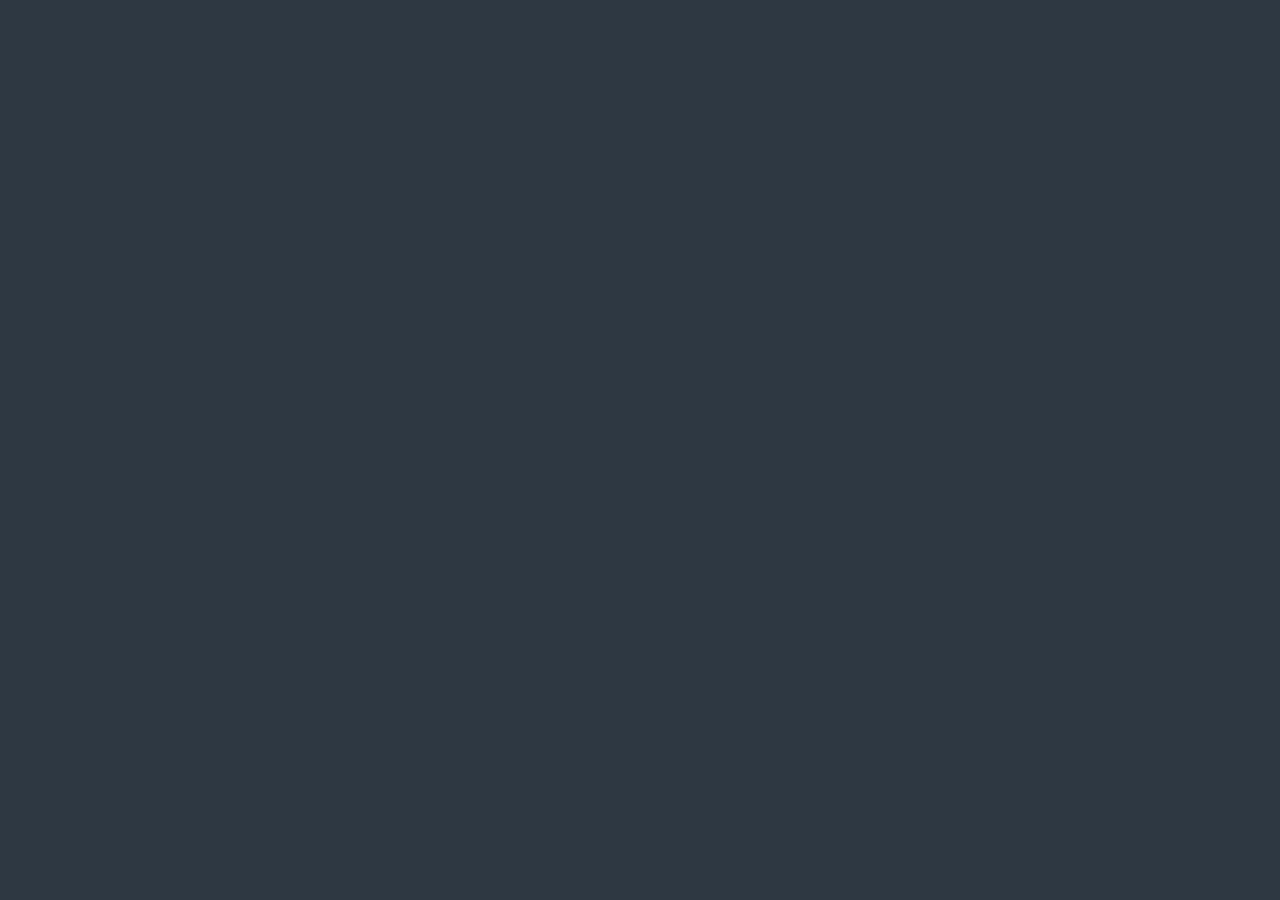
==== commit b880a798: "update index.html" ====
--- a/index.html
+++ b/index.html
@@ -11,6 +11,19 @@
 		<meta name="viewport" content="width=device-width, initial-scale=1, user-scalable=no" />
 		<link rel="stylesheet" href="assets/css/main.css" />
 		<noscript><link rel="stylesheet" href="assets/css/noscript.css" /></noscript>
+		<style type="text/css">
+			.zoomin img {
+			height: 200px;
+			width: 200px;
+			-webkit-transition: all 2s ease;
+			-moz-transition: all 2s ease;
+			-ms-transition: all 2s ease;
+			transition: all 2s ease;
+			}
+			.zoomin img:hover {
+			width: 300px;
+			height: 300px;
+			}
 	</head>
 	<body class="landing is-preload">
 
@@ -61,7 +74,8 @@
 				<!-- Two -->
 					<section id="banner">
 						<section class="spotlight">
-							<div class="image"><img src="images/graffiti.jpeg" alt="" /></div><div class="content">
+							<div class="zoomin">
+								<img src="images/igreja.jpeg"/></div><div class="content">
 								<h2>Magna primis lobortis<br />
 								sed ullamcorper</h2>
 								<p>Aliquam ut ex ut augue consectetur interdum. Donec hendrerit imperdiet. Mauris eleifend fringilla nullam aenean mi ligula.</p>
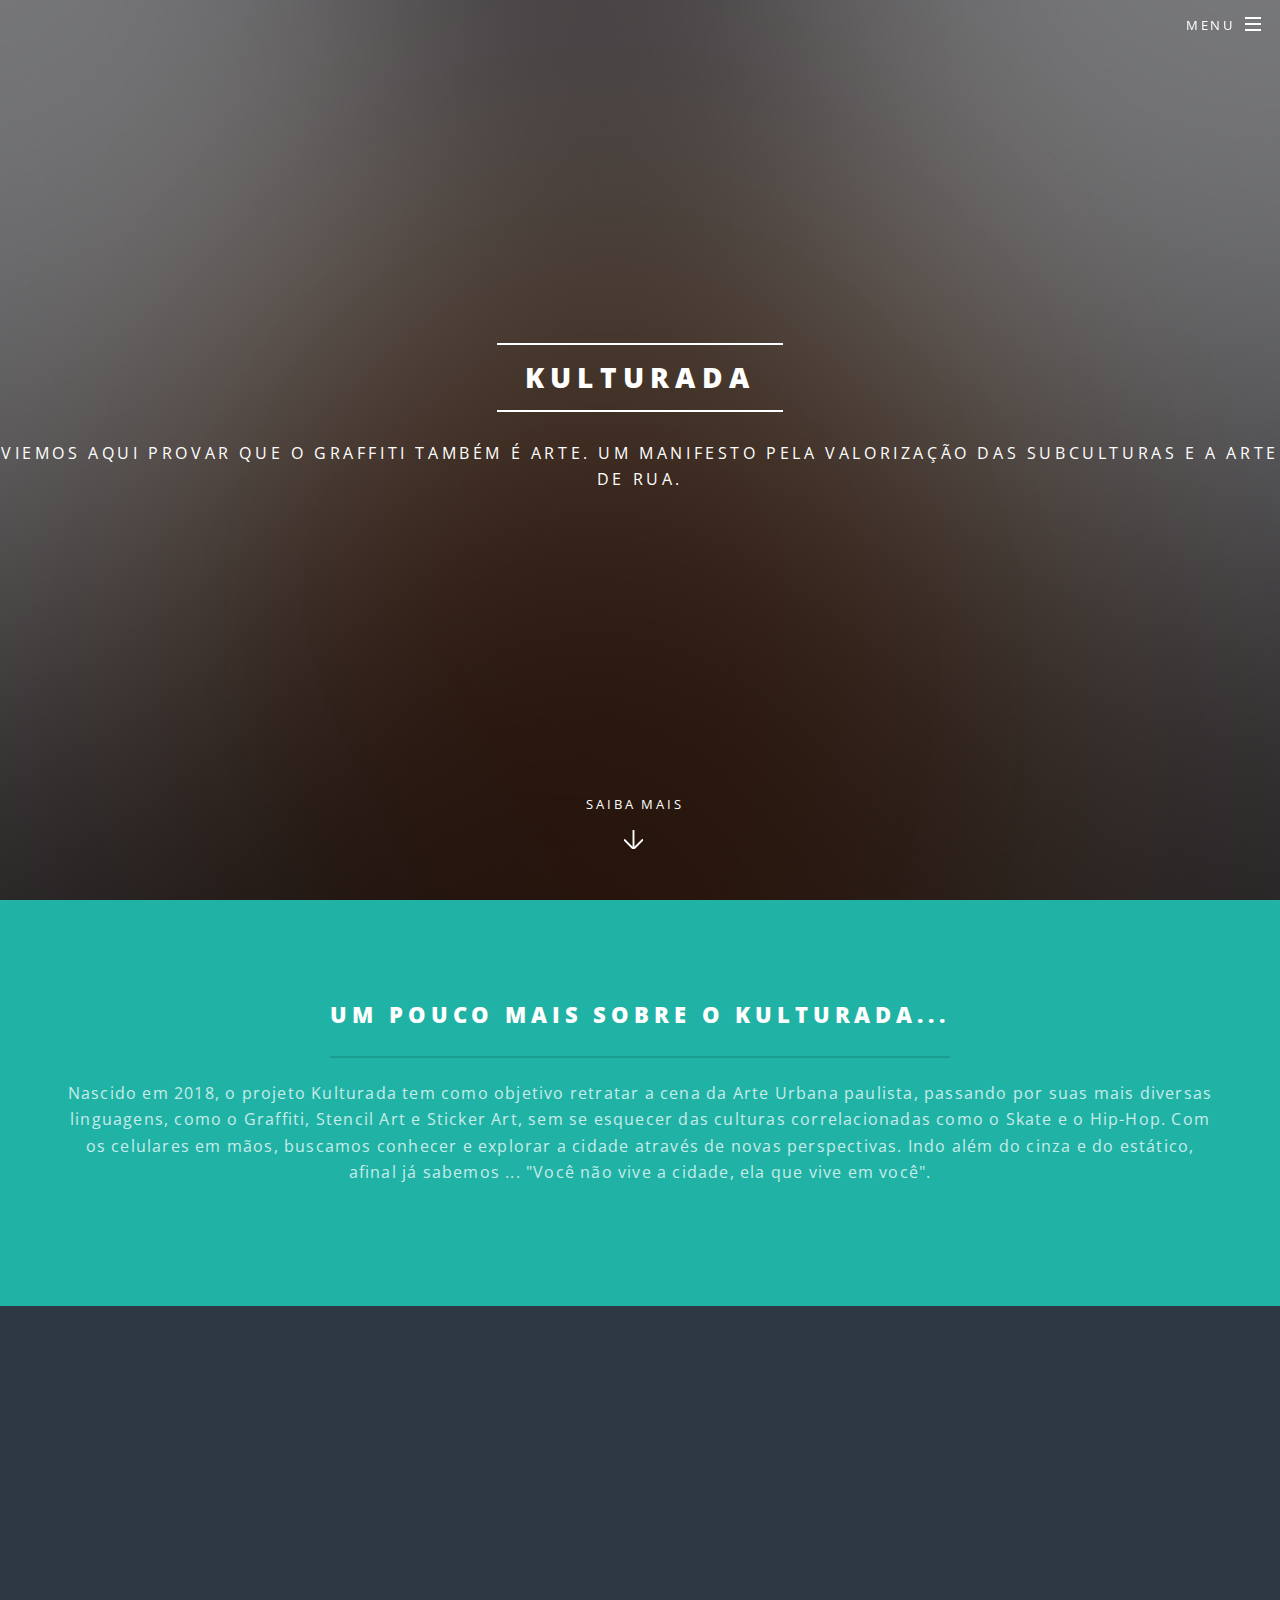
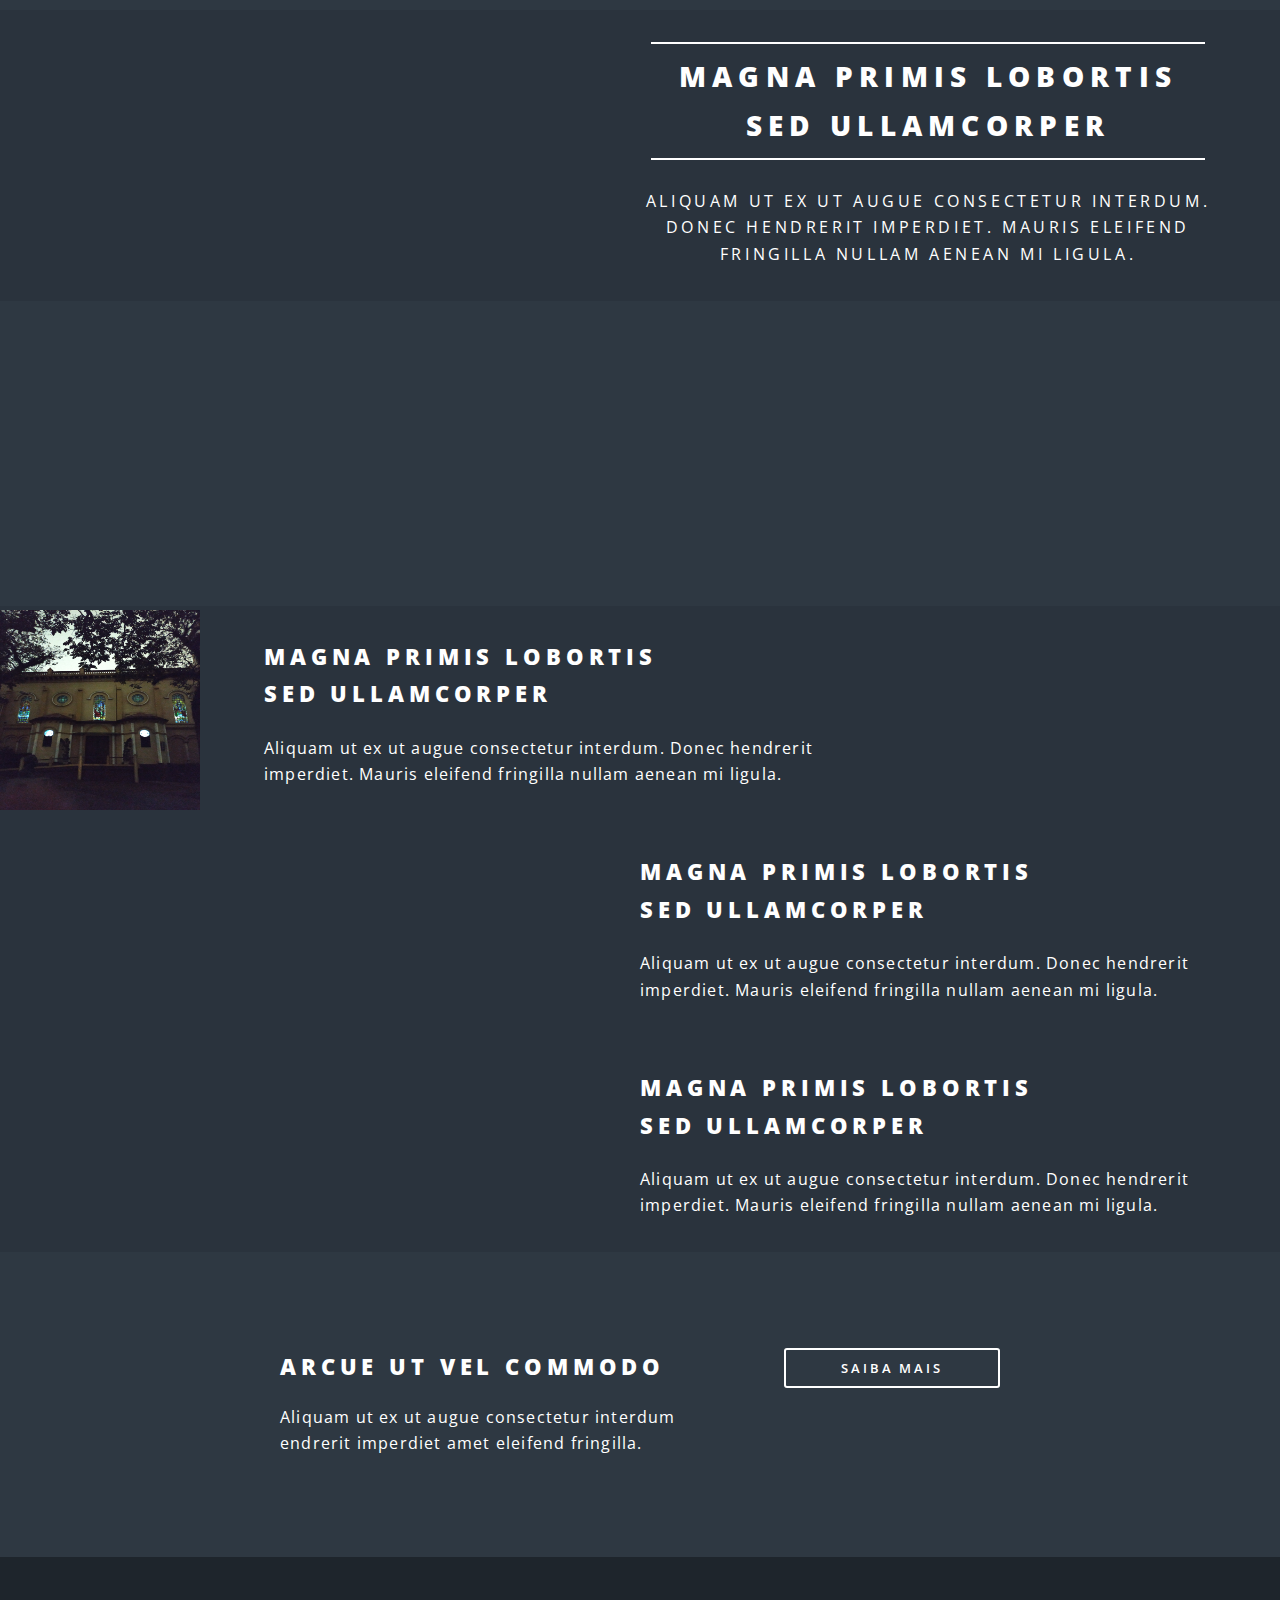
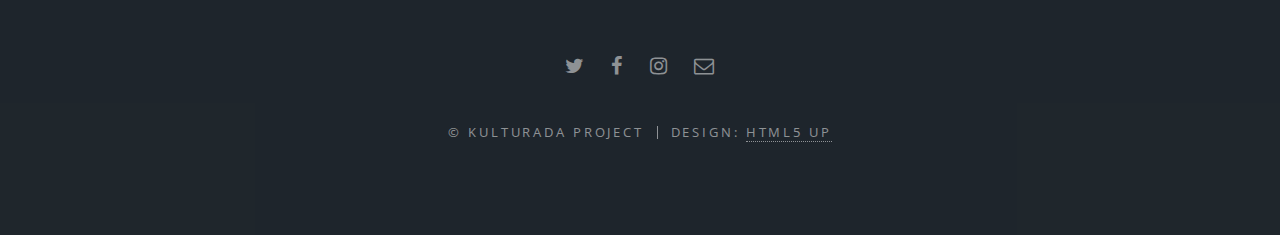
==== commit f840358c: "up index" ====
--- a/index.html
+++ b/index.html
@@ -25,6 +25,7 @@
 			height: 300px;
 			}
 	</head>
+	</style>
 	<body class="landing is-preload">
 
 		<!-- Page Wrapper -->
@@ -73,20 +74,10 @@
 
 				<!-- Two -->
 					<section id="banner">
-						<section class="spotlight">
-							<div class="zoomin">
-								<img src="images/igreja.jpeg"/></div><div class="content">
-								<h2>Magna primis lobortis<br />
-								sed ullamcorper</h2>
-								<p>Aliquam ut ex ut augue consectetur interdum. Donec hendrerit imperdiet. Mauris eleifend fringilla nullam aenean mi ligula.</p>
-							</div>
-						</section>
-							</div>
-						</section>
-					</section>
+						
 
 				<!-- Three -->
-					<<section id="two" class="wrapper alt style2">
+					<section id="two" class="wrapper alt style2">
 						<section class="spotlight">
 							<div class="image"><img src="images/mato.jpeg" alt="" /></div><div class="content">
 								<h2>Magna primis lobortis<br />
@@ -99,21 +90,20 @@
 					</section>
 					
 					<!-- Four -->
-					<<section id="two" class="wrapper alt style2">
+					<section id="two" class="wrapper alt style2">
 						<section class="spotlight">
-							<div class="image"><img src="images/pista.jpeg" alt="" /></div><div class="content">
+							<div class="zoomin">
+								<img src="images/igreja.jpg"/></div><div class="content">	
 								<h2>Magna primis lobortis<br />
 								sed ullamcorper</h2>
 								<p>Aliquam ut ex ut augue consectetur interdum. Donec hendrerit imperdiet. Mauris eleifend fringilla nullam aenean mi ligula.</p>
 							</div>
 						</section>
-							</div>
 						</section>
-					</section>
 					
 					<!-- Five -->
 					
-					<<section id="two" class="wrapper alt style2">
+					<section id="two" class="wrapper alt style2">
 						<section class="spotlight">
 							<div class="image"><img src="images/popeye.jpeg" alt="" /></div><div class="content">
 								<h2>Magna primis lobortis<br />
@@ -127,7 +117,7 @@
 					
 					<!-- Six -->
 					
-					<<section id="two" class="wrapper alt style2">
+					<section id="two" class="wrapper alt style2">
 						<section class="spotlight">
 							<div class="image"><img src="images/igreja.jpeg" alt="" /></div><div class="content">
 								<h2>Magna primis lobortis<br />
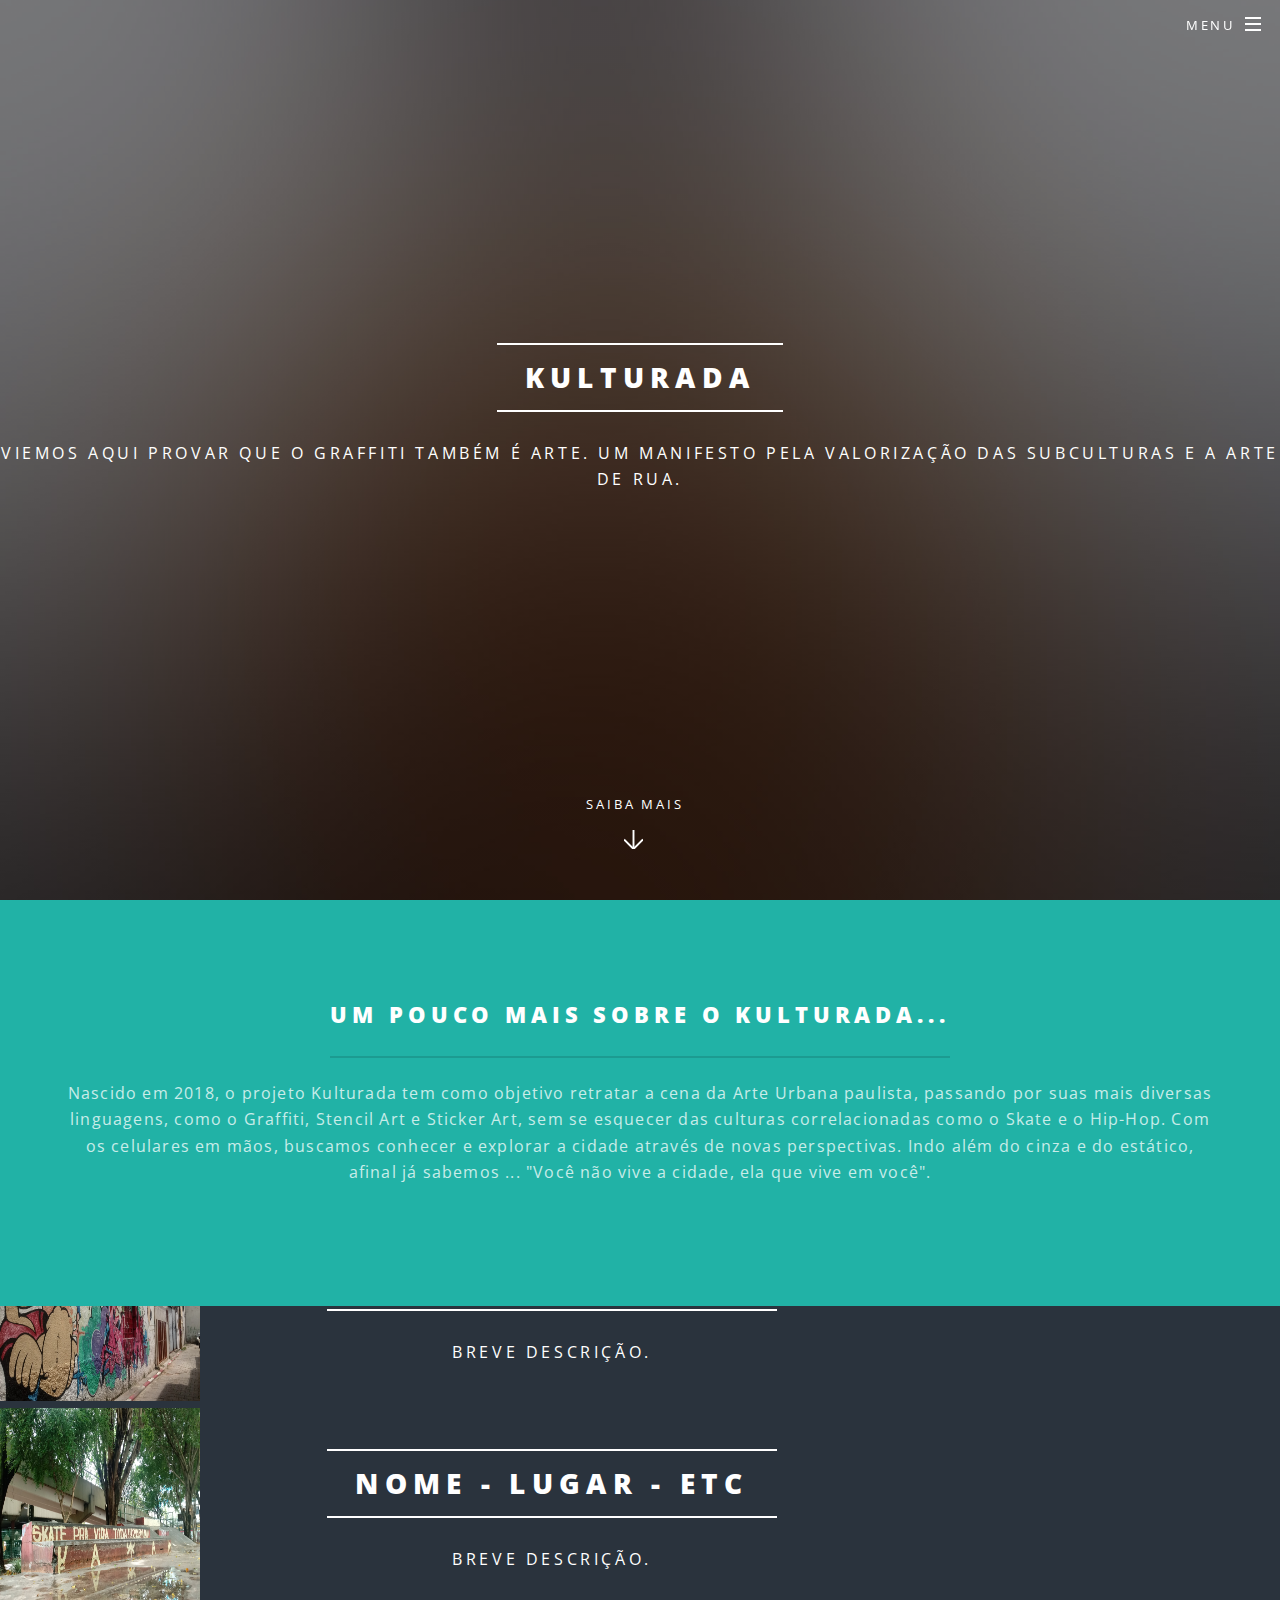
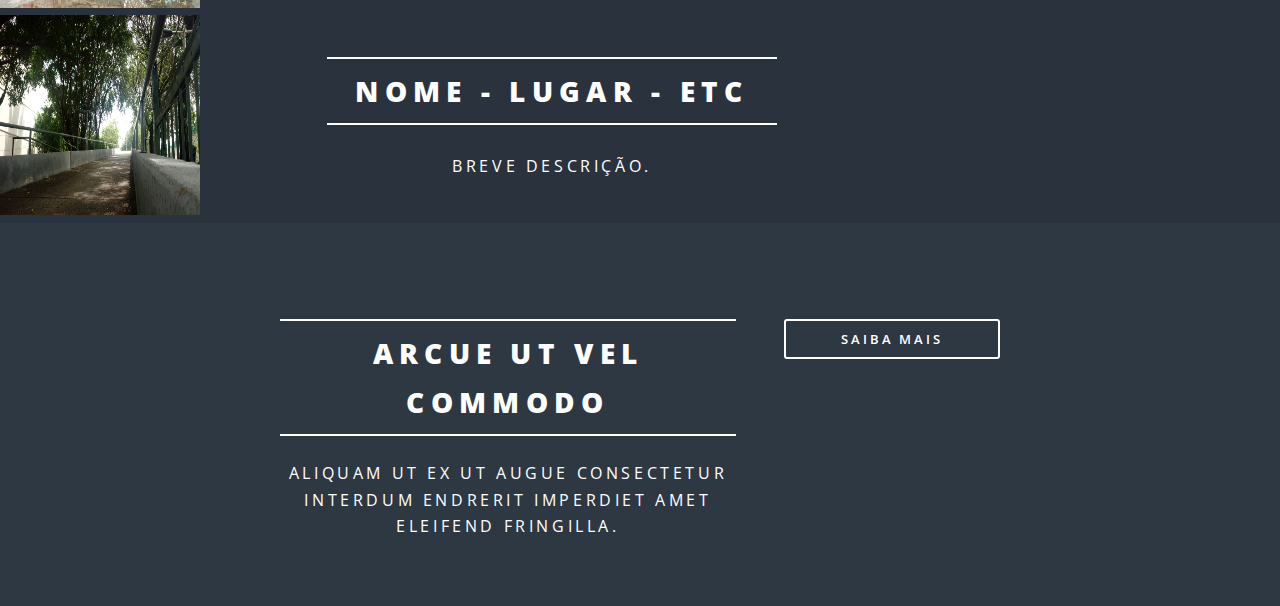
==== commit 6a8f3cf3: "update index.html" ====
--- a/index.html
+++ b/index.html
@@ -79,24 +79,21 @@
 				<!-- Three -->
 					<section id="two" class="wrapper alt style2">
 						<section class="spotlight">
-							<div class="image"><img src="images/mato.jpeg" alt="" /></div><div class="content">
-								<h2>Magna primis lobortis<br />
-								sed ullamcorper</h2>
-								<p>Aliquam ut ex ut augue consectetur interdum. Donec hendrerit imperdiet. Mauris eleifend fringilla nullam aenean mi ligula.</p>
+							<div class="zoomin">
+								<img src="images/graffiti.jpg"/></div><div class="content">	
+								<h2>Nome - Lugar - Etc<br /></h2>
+								<p>Breve descrição.</p>
 							</div>
 						</section>
-							</div>
 						</section>
-					</section>
 					
 					<!-- Four -->
 					<section id="two" class="wrapper alt style2">
 						<section class="spotlight">
 							<div class="zoomin">
-								<img src="images/igreja.jpg"/></div><div class="content">	
-								<h2>Magna primis lobortis<br />
-								sed ullamcorper</h2>
-								<p>Aliquam ut ex ut augue consectetur interdum. Donec hendrerit imperdiet. Mauris eleifend fringilla nullam aenean mi ligula.</p>
+								<img src="images/popeye.jpg"/></div><div class="content">	
+								<h2>Nome - Lugar - Etc<br /></h2>
+								<p>Breve descrição.</p>
 							</div>
 						</section>
 						</section>
@@ -105,29 +102,25 @@
 					
 					<section id="two" class="wrapper alt style2">
 						<section class="spotlight">
-							<div class="image"><img src="images/popeye.jpeg" alt="" /></div><div class="content">
-								<h2>Magna primis lobortis<br />
-								sed ullamcorper</h2>
-								<p>Aliquam ut ex ut augue consectetur interdum. Donec hendrerit imperdiet. Mauris eleifend fringilla nullam aenean mi ligula.</p>
+							<div class="zoomin">
+								<img src="images/pista.jpg"/></div><div class="content">	
+								<h2>Nome - Lugar - Etc<br /></h2>
+								<p>Breve descrição.</p>
 							</div>
 						</section>
-							</div>
 						</section>
-					</section>
 					
 					<!-- Six -->
 					
 					<section id="two" class="wrapper alt style2">
 						<section class="spotlight">
-							<div class="image"><img src="images/igreja.jpeg" alt="" /></div><div class="content">
-								<h2>Magna primis lobortis<br />
-								sed ullamcorper</h2>
-								<p>Aliquam ut ex ut augue consectetur interdum. Donec hendrerit imperdiet. Mauris eleifend fringilla nullam aenean mi ligula.</p>
+							<div class="zoomin">
+								<img src="images/mato.jpg"/></div><div class="content">	
+								<h2>Nome - Lugar - Etc<br /></h2>
+								<p>Breve descrição.</p>
 							</div>
 						</section>
-							</div>
 						</section>
-					</section>
 
 				<!-- CTA -->
 					<section id="cta" class="wrapper style4">
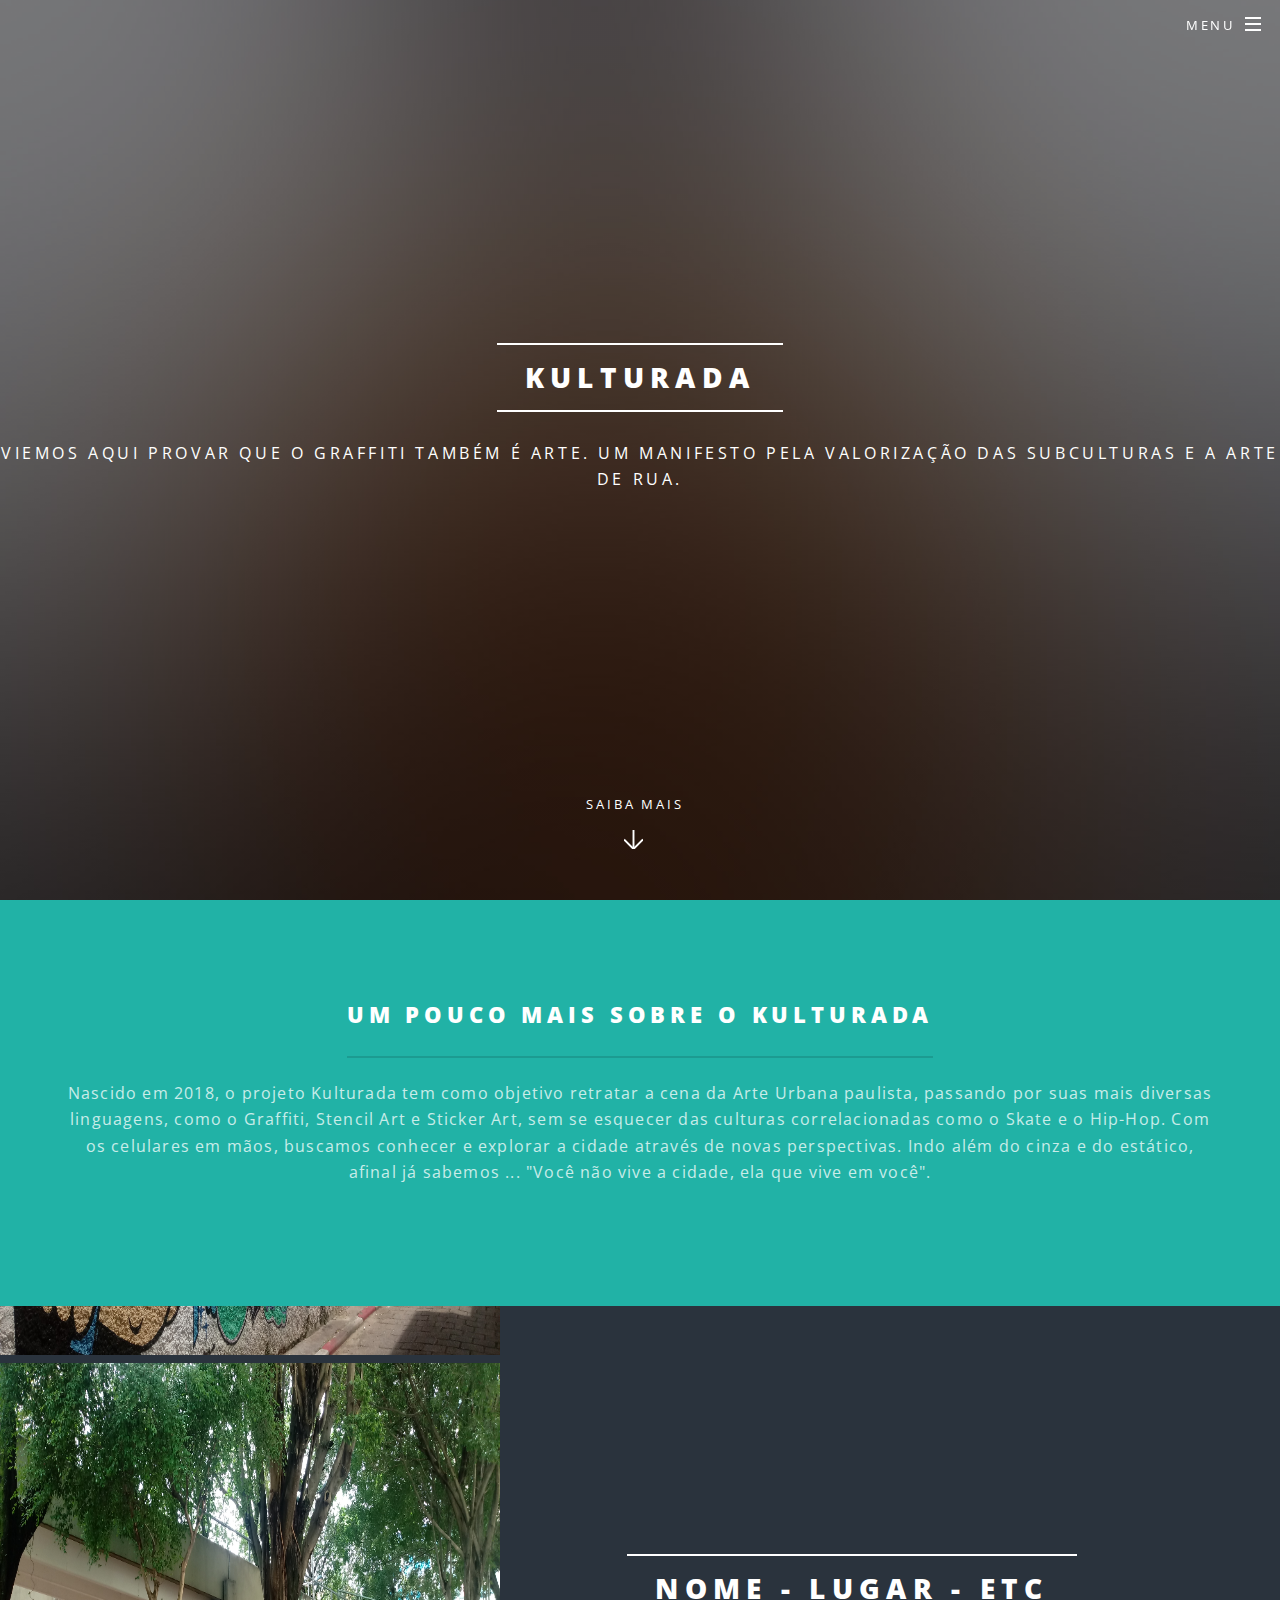
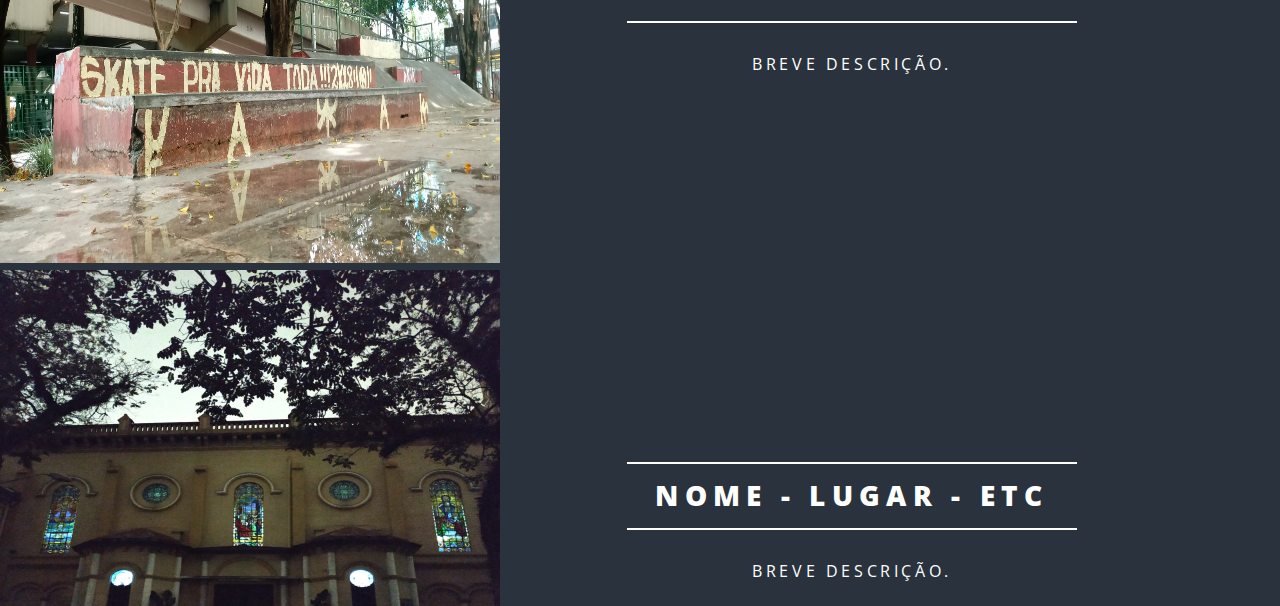
==== commit fc7ed100: "update.index" ====
--- a/index.html
+++ b/index.html
@@ -13,16 +13,16 @@
 		<noscript><link rel="stylesheet" href="assets/css/noscript.css" /></noscript>
 		<style type="text/css">
 			.zoomin img {
-			height: 200px;
-			width: 200px;
+			height: 500px;
+			width: 500px;
 			-webkit-transition: all 2s ease;
 			-moz-transition: all 2s ease;
 			-ms-transition: all 2s ease;
 			transition: all 2s ease;
 			}
 			.zoomin img:hover {
-			width: 300px;
-			height: 300px;
+			width: 1000px;
+			height: 1000px;
 			}
 	</head>
 	</style>
@@ -66,7 +66,7 @@
 					<section id="one" class="wrapper style1 special">
 						<div class="inner">
 							<header class="major">
-								<h2>Um pouco mais sobre o Kulturada...</h2>
+								<h2>Um pouco mais sobre o Kulturada</h2>
 								<p>Nascido em 2018, o projeto Kulturada tem como objetivo retratar a cena da Arte Urbana paulista, passando por suas mais diversas linguagens, como o Graffiti, Stencil Art e Sticker Art, sem se esquecer das culturas correlacionadas como o Skate e o Hip-Hop. Com os celulares em mãos, buscamos conhecer e explorar a cidade através de novas perspectivas. Indo além do cinza e do estático, afinal já sabemos ... "Você não vive a cidade, ela que vive em você". </p>
 							</header>
 						</div>
@@ -115,6 +115,18 @@
 					<section id="two" class="wrapper alt style2">
 						<section class="spotlight">
 							<div class="zoomin">
+								<img src="images/igreja.jpg"/></div><div class="content">	
+								<h2>Nome - Lugar - Etc<br /></h2>
+								<p>Breve descrição.</p>
+							</div>
+						</section>
+						</section>
+						
+					<!-- Seven -->
+					
+					<section id="two" class="wrapper alt style2">
+						<section class="spotlight">
+							<div class="zoomin">
 								<img src="images/mato.jpg"/></div><div class="content">	
 								<h2>Nome - Lugar - Etc<br /></h2>
 								<p>Breve descrição.</p>
@@ -122,18 +134,6 @@
 						</section>
 						</section>
 
-				<!-- CTA -->
-					<section id="cta" class="wrapper style4">
-						<div class="inner">
-							<header>
-								<h2>Arcue ut vel commodo</h2>
-								<p>Aliquam ut ex ut augue consectetur interdum endrerit imperdiet amet eleifend fringilla.</p>
-							</header>
-							<ul class="actions stacked">
-								<li><a href="#" class="button fit">Saiba mais</a></li>
-							</ul>
-						</div>
-					</section>
 
 				<!-- Footer -->
 					<footer id="footer">
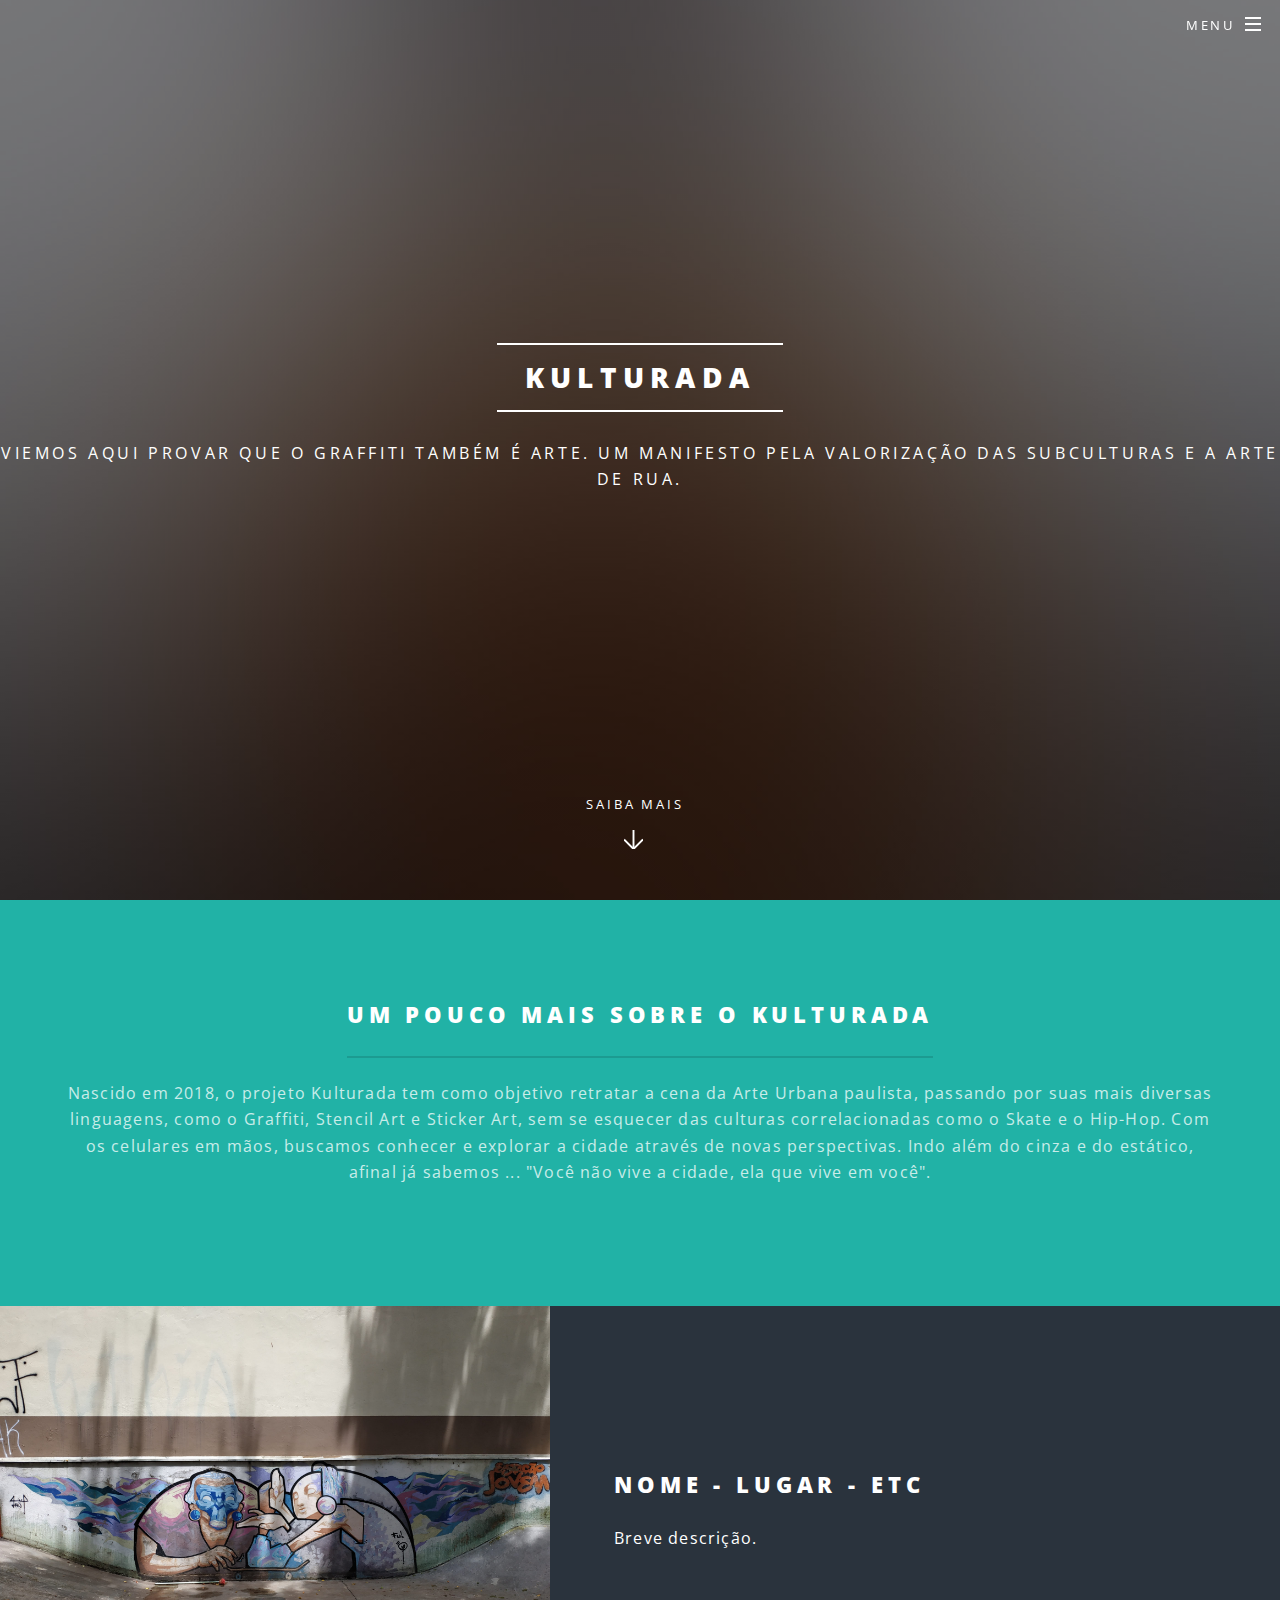
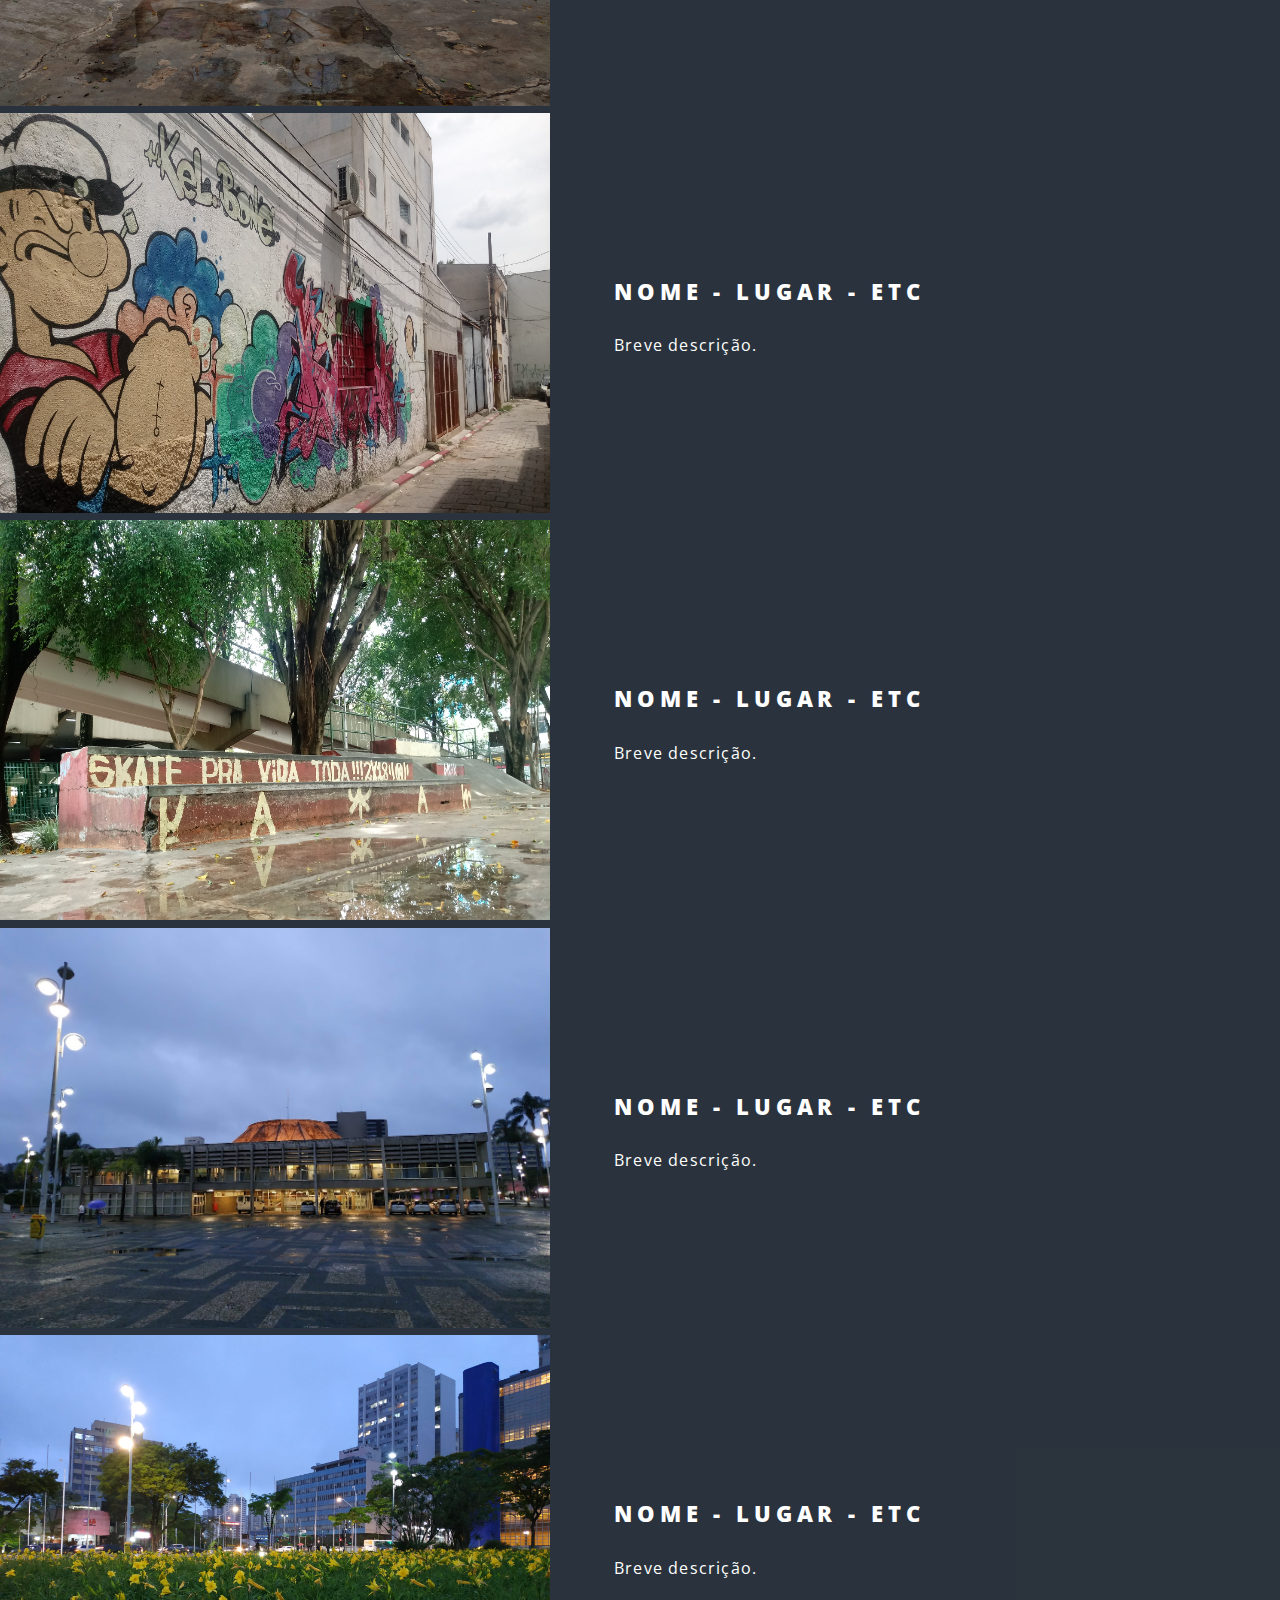
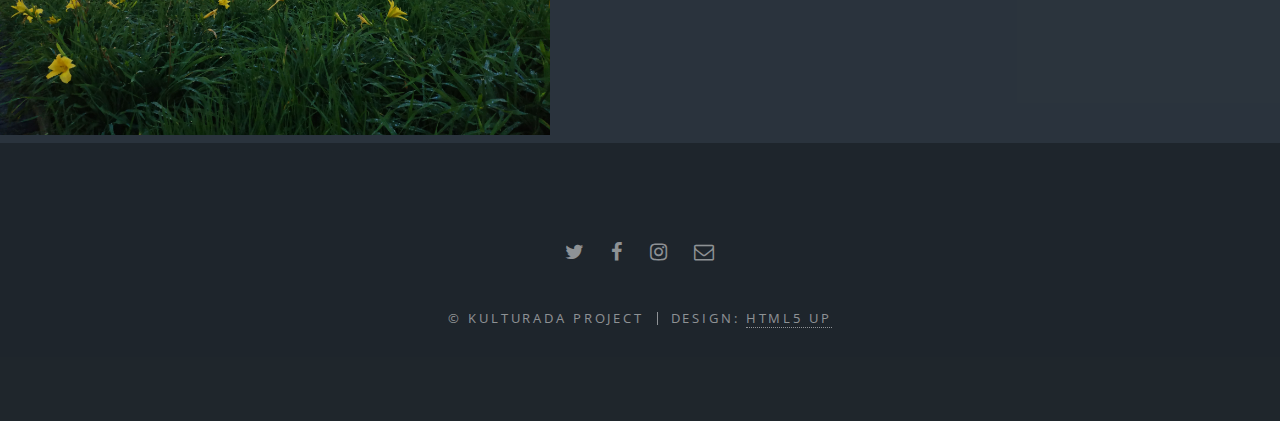
==== commit 707cf079: "update index" ====
--- a/index.html
+++ b/index.html
@@ -13,17 +13,18 @@
 		<noscript><link rel="stylesheet" href="assets/css/noscript.css" /></noscript>
 		<style type="text/css">
 			.zoomin img {
-			height: 500px;
-			width: 500px;
+			height: 400px;
+			width: 550px;
 			-webkit-transition: all 2s ease;
 			-moz-transition: all 2s ease;
 			-ms-transition: all 2s ease;
 			transition: all 2s ease;
 			}
 			.zoomin img:hover {
-			width: 1000px;
-			height: 1000px;
+			width: 900px;
+			height: 600px;
 			}
+			
 	</head>
 	</style>
 	<body class="landing is-preload">
@@ -72,10 +73,6 @@
 						</div>
 					</section>
 
-				<!-- Two -->
-					<section id="banner">
-						
-
 				<!-- Three -->
 					<section id="two" class="wrapper alt style2">
 						<section class="spotlight">
@@ -115,9 +112,10 @@
 					<section id="two" class="wrapper alt style2">
 						<section class="spotlight">
 							<div class="zoomin">
-								<img src="images/igreja.jpg"/></div><div class="content">	
+								<img src="images/standre.jpg"/></div><div class="content">	
 								<h2>Nome - Lugar - Etc<br /></h2>
 								<p>Breve descrição.</p>
+							</div>
 							</div>
 						</section>
 						</section>
@@ -133,8 +131,7 @@
 							</div>
 						</section>
 						</section>
-
-
+						
 				<!-- Footer -->
 					<footer id="footer">
 						<ul class="icons">
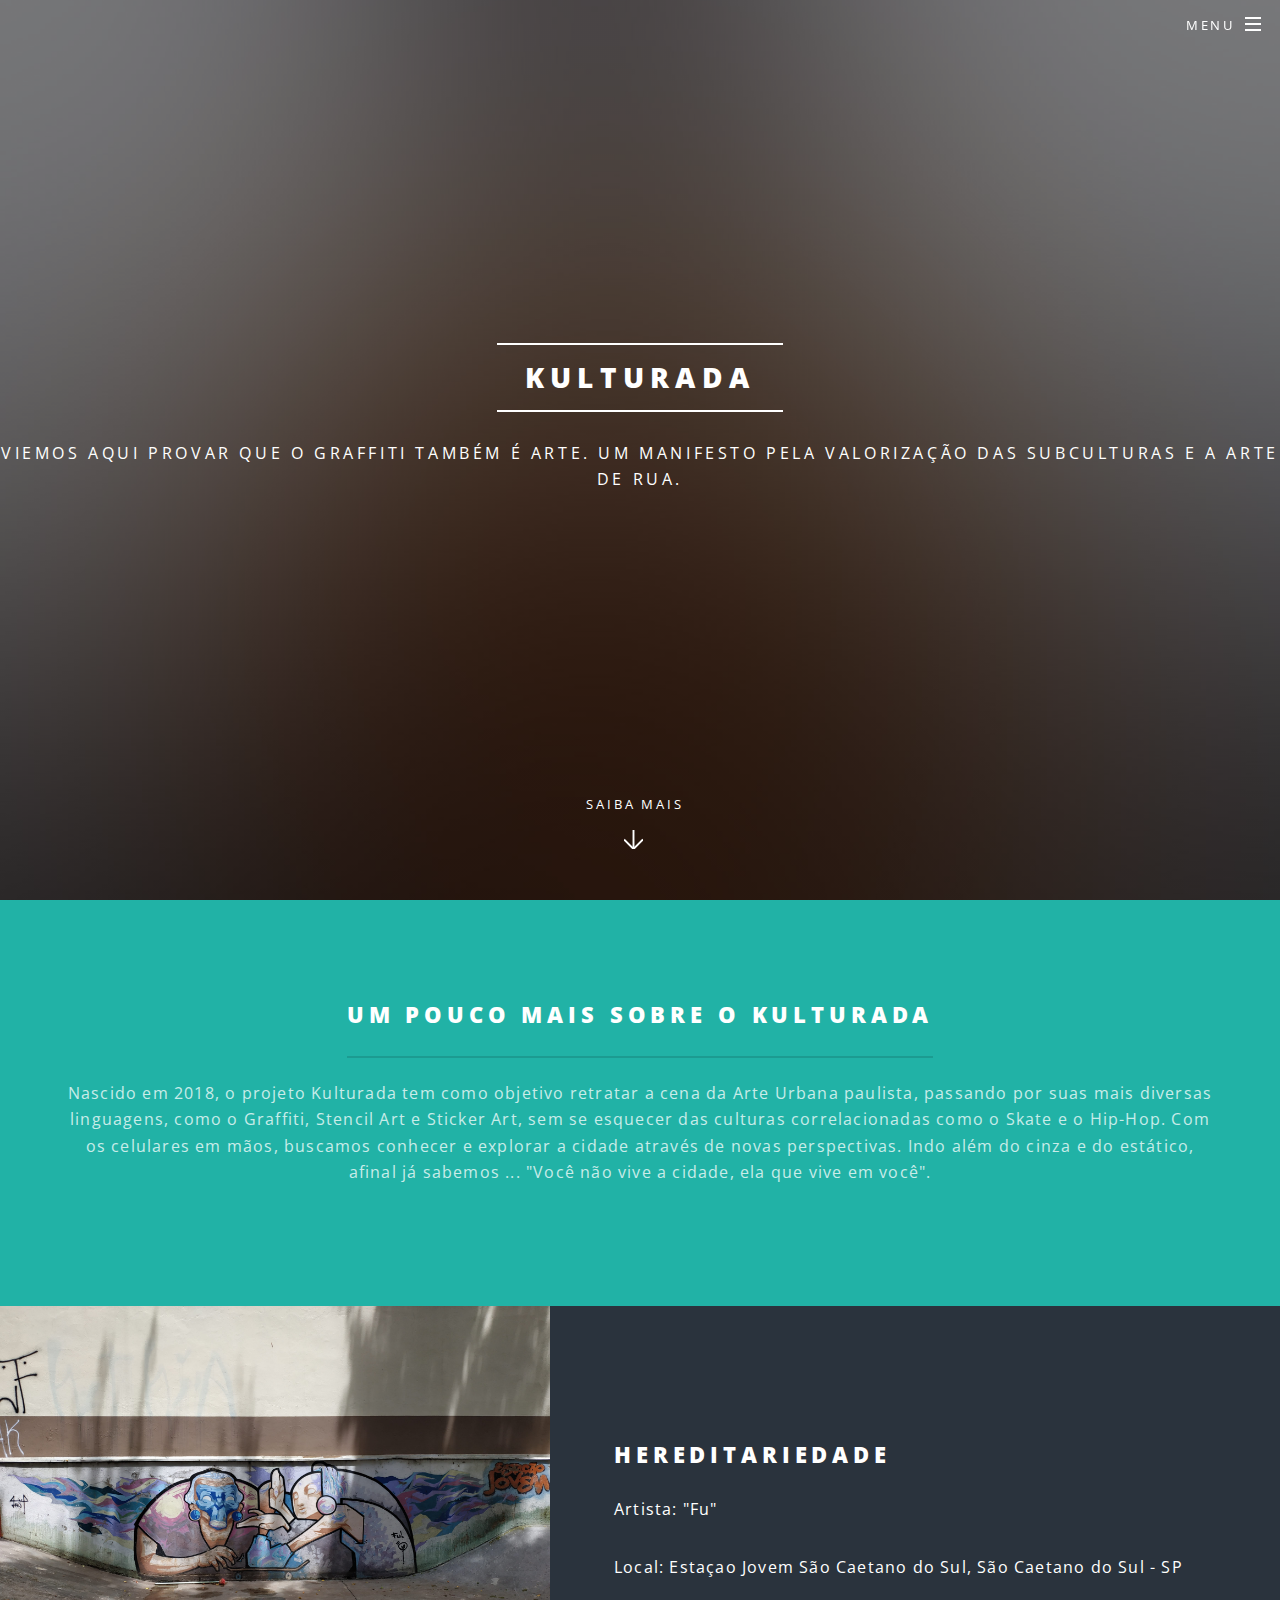
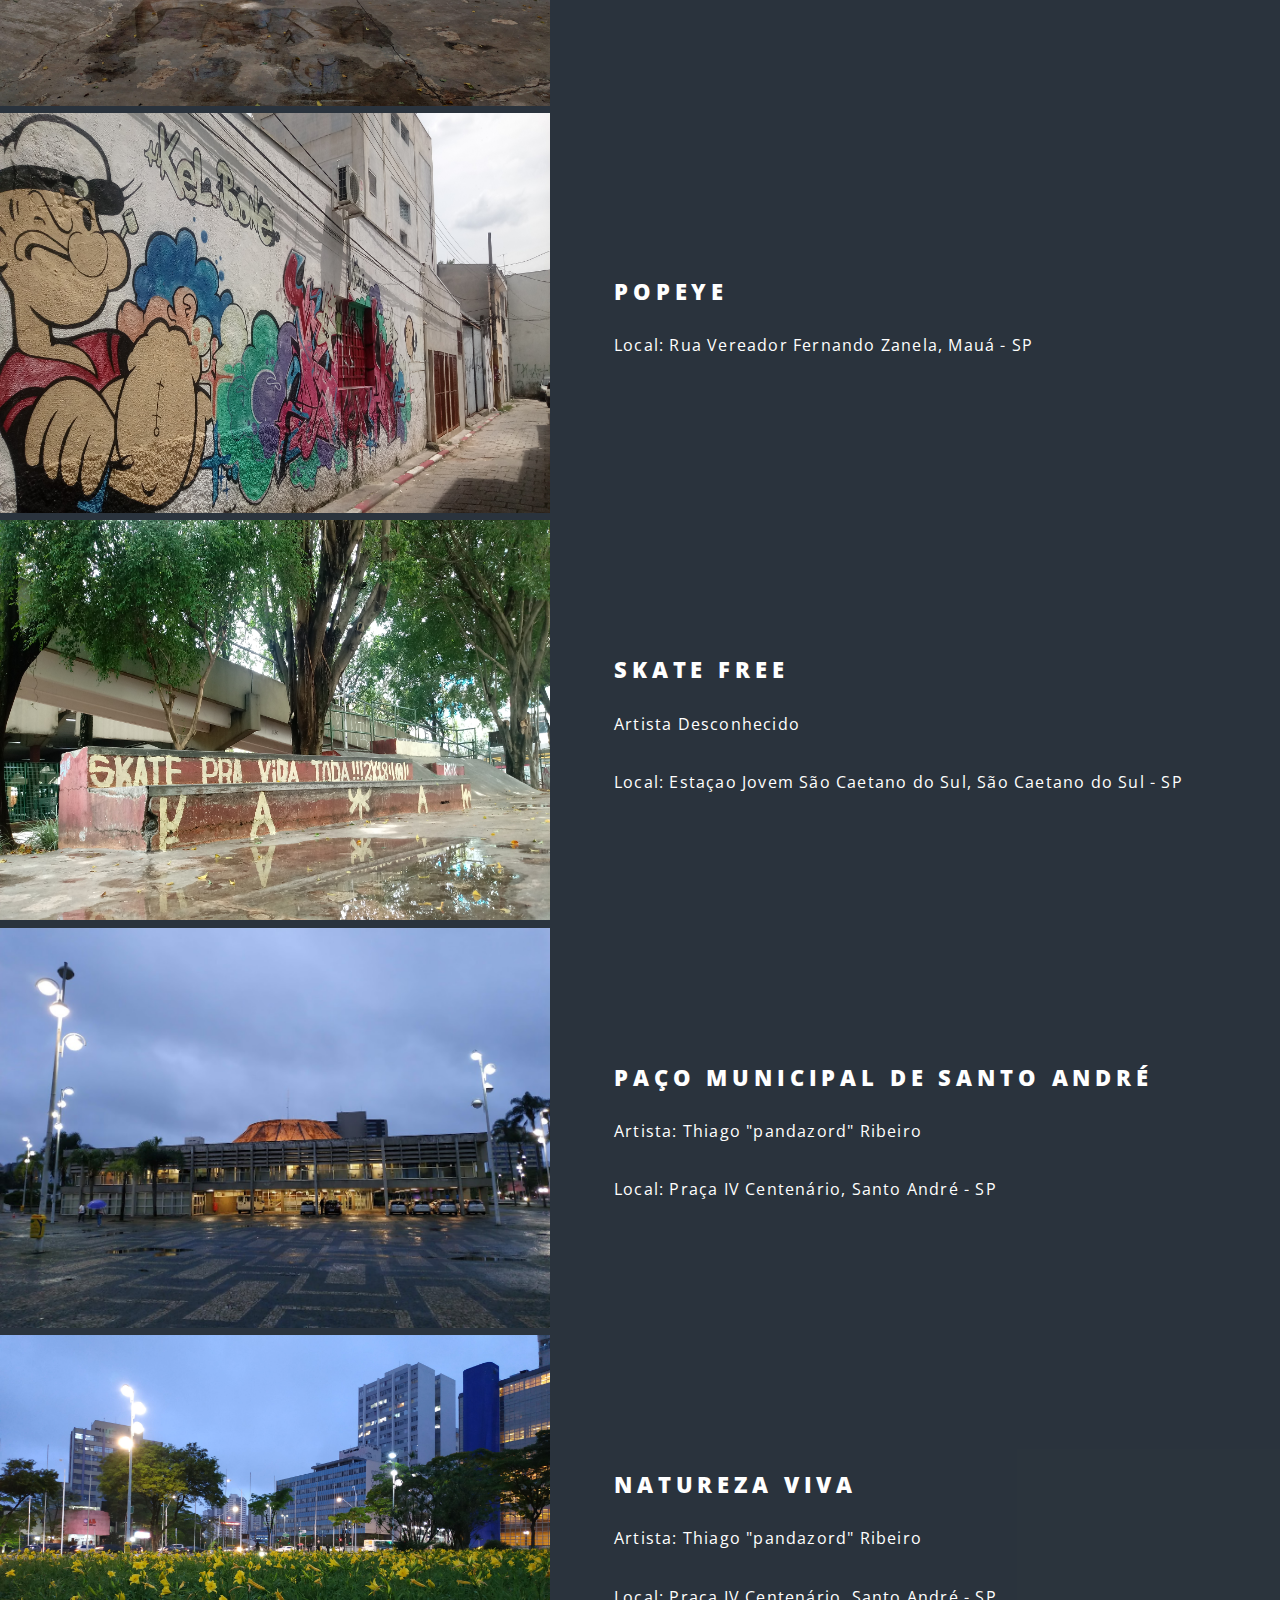
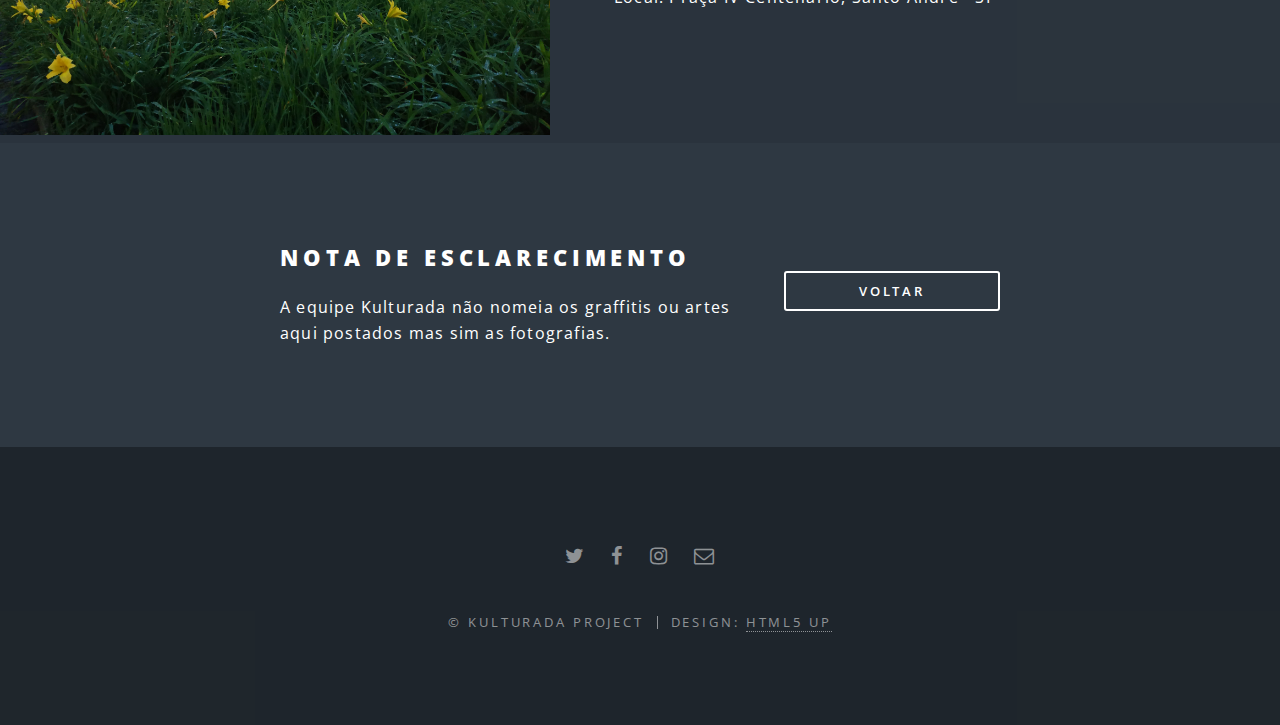
==== commit 5eea7ec5: "update index" ====
--- a/index.html
+++ b/index.html
@@ -78,8 +78,9 @@
 						<section class="spotlight">
 							<div class="zoomin">
 								<img src="images/graffiti.jpg"/></div><div class="content">	
-								<h2>Nome - Lugar - Etc<br /></h2>
-								<p>Breve descrição.</p>
+								<h2>Hereditariedade<br /></h2>
+								<p>Artista: "Fu"</p>
+								<p>Local: Estaçao Jovem São Caetano do Sul, São Caetano do Sul - SP</p>
 							</div>
 						</section>
 						</section>
@@ -89,8 +90,8 @@
 						<section class="spotlight">
 							<div class="zoomin">
 								<img src="images/popeye.jpg"/></div><div class="content">	
-								<h2>Nome - Lugar - Etc<br /></h2>
-								<p>Breve descrição.</p>
+								<h2>Popeye<br /></h2>
+								<p>Local: Rua Vereador Fernando Zanela, Mauá - SP</p>
 							</div>
 						</section>
 						</section>
@@ -101,8 +102,9 @@
 						<section class="spotlight">
 							<div class="zoomin">
 								<img src="images/pista.jpg"/></div><div class="content">	
-								<h2>Nome - Lugar - Etc<br /></h2>
-								<p>Breve descrição.</p>
+								<h2>Skate Free<br /></h2>
+								<p>Artista Desconhecido</p>
+								<p>Local: Estaçao Jovem São Caetano do Sul, São Caetano do Sul - SP</p>
 							</div>
 						</section>
 						</section>
@@ -113,8 +115,9 @@
 						<section class="spotlight">
 							<div class="zoomin">
 								<img src="images/standre.jpg"/></div><div class="content">	
-								<h2>Nome - Lugar - Etc<br /></h2>
-								<p>Breve descrição.</p>
+								<h2>Paço Municipal de Santo André <br /></h2>
+								<p>Artista: Thiago "pandazord" Ribeiro</p>
+								<p>Local: Praça IV Centenário, Santo André - SP</p>
 							</div>
 							</div>
 						</section>
@@ -126,11 +129,25 @@
 						<section class="spotlight">
 							<div class="zoomin">
 								<img src="images/mato.jpg"/></div><div class="content">	
-								<h2>Nome - Lugar - Etc<br /></h2>
-								<p>Breve descrição.</p>
+								<h2>Natureza Viva<br /></h2>
+								<p>Artista: Thiago "pandazord" Ribeiro</p>
+								<p>Local: Praça IV Centenário, Santo André - SP</p>
 							</div>
 						</section>
 						</section>
+						
+					<!-- INFO -->
+					<section id="cta" class="wrapper style4">
+						<div class="inner">
+							<header>
+								<h2>Nota de esclarecimento</h2>
+								<p>A equipe Kulturada não nomeia os graffitis ou artes aqui postados mas sim as fotografias.</p>
+							</header>
+							<ul class="actions stacked">
+								<li><li><li><a href="#" class="button fit">Voltar</a></li></li></li>
+							</ul>
+						</div>
+					</section>
 						
 				<!-- Footer -->
 					<footer id="footer">
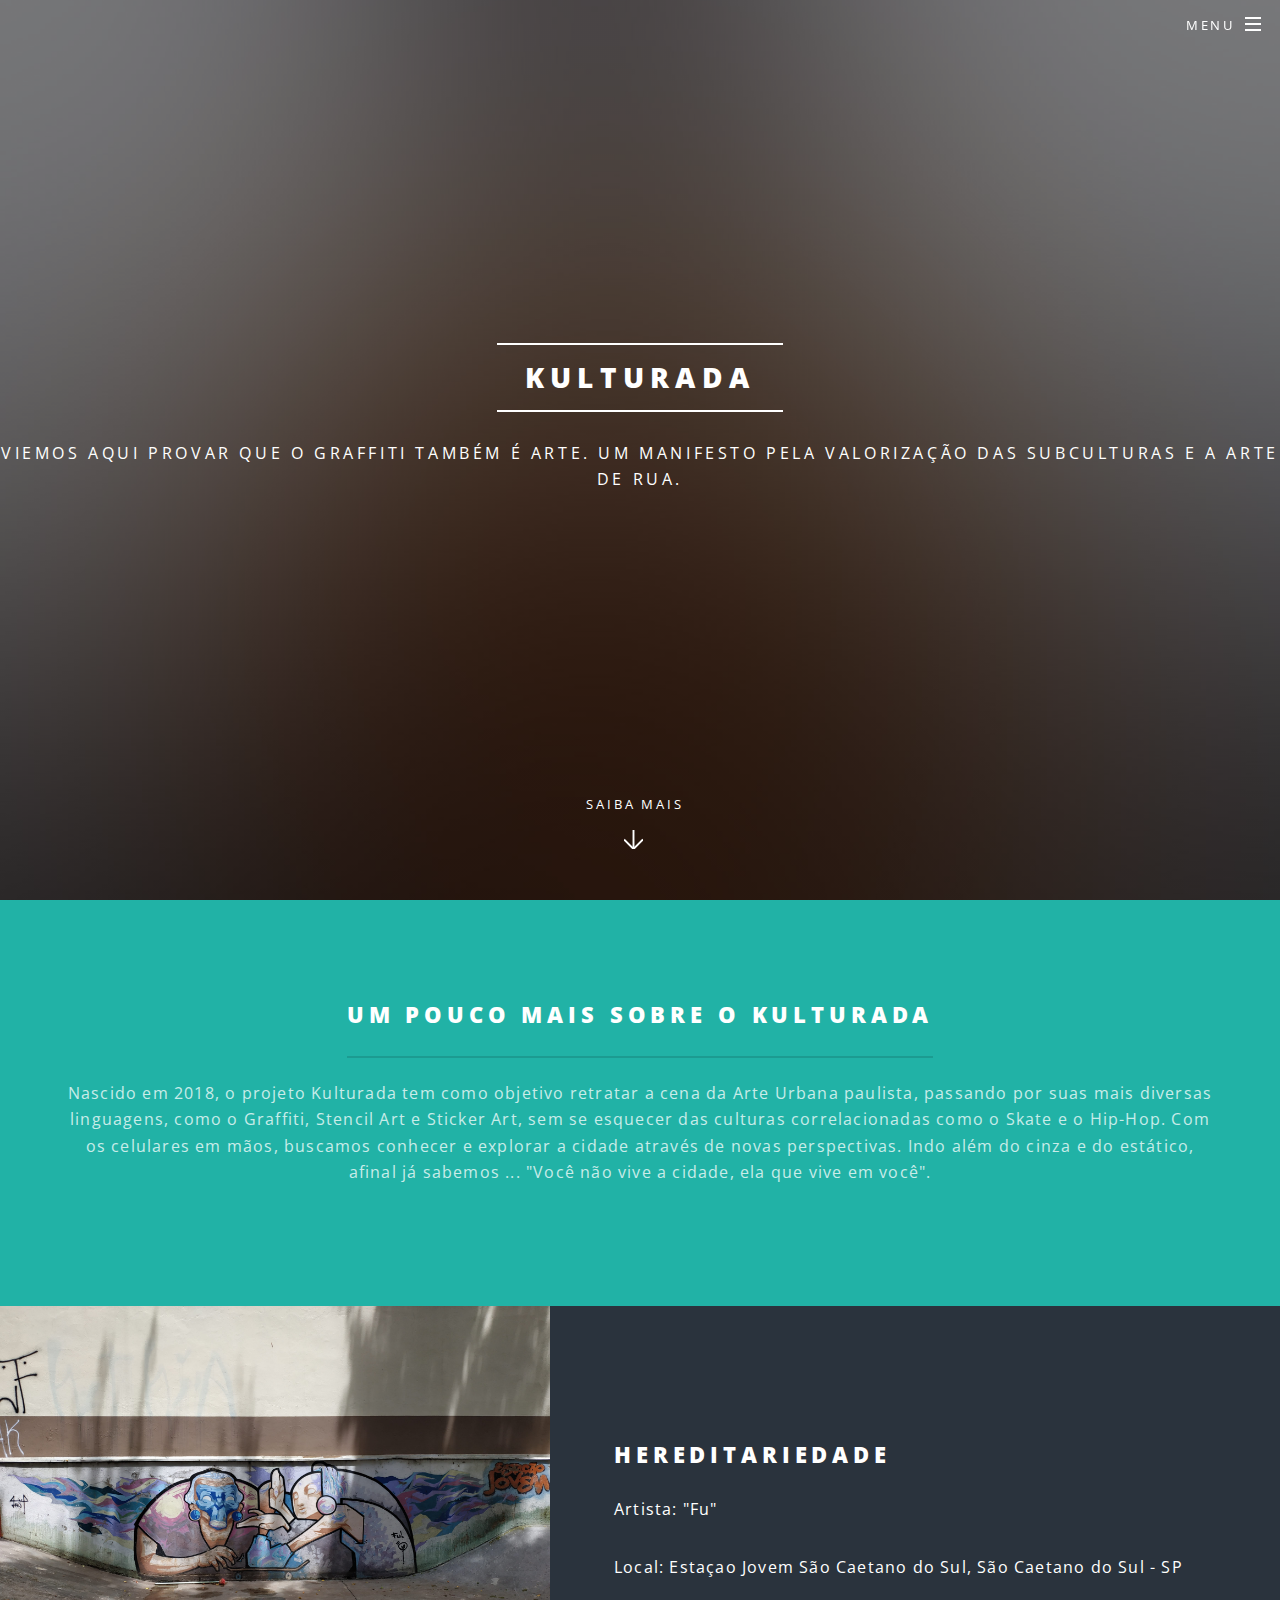
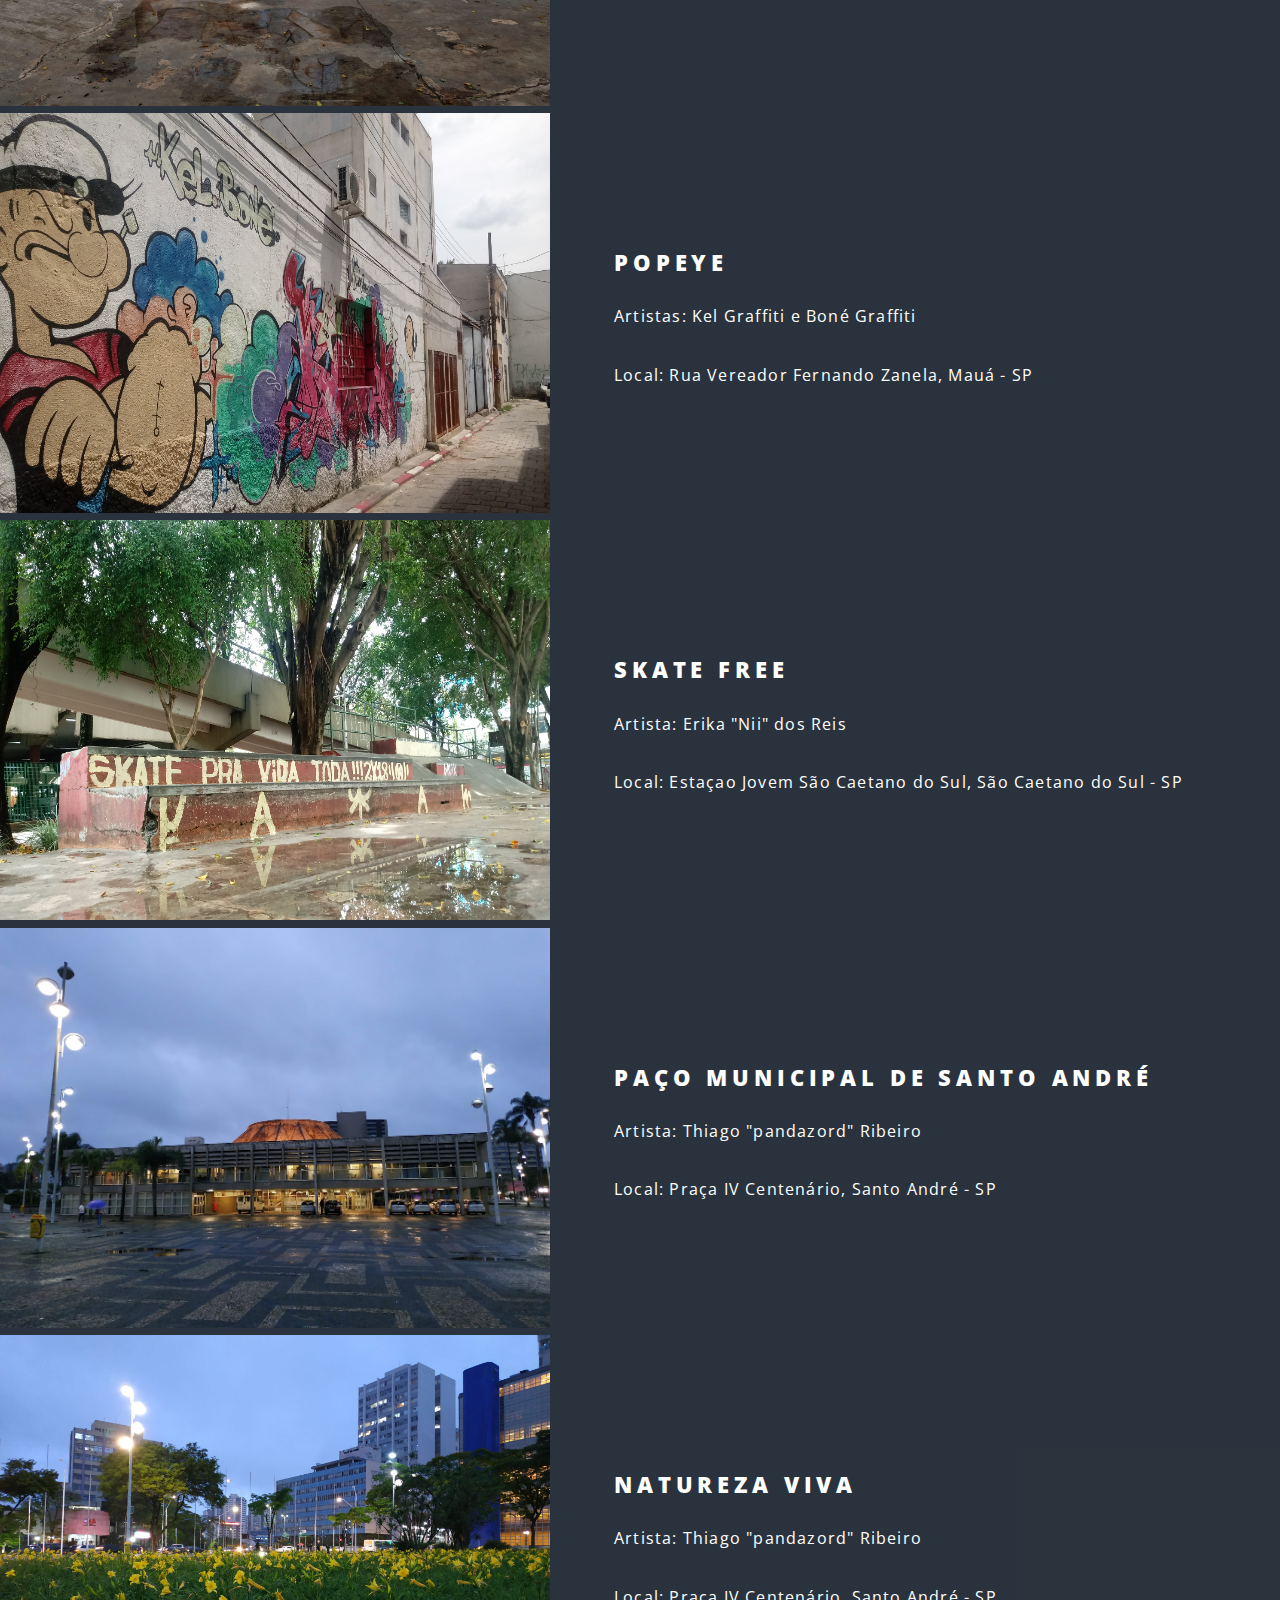
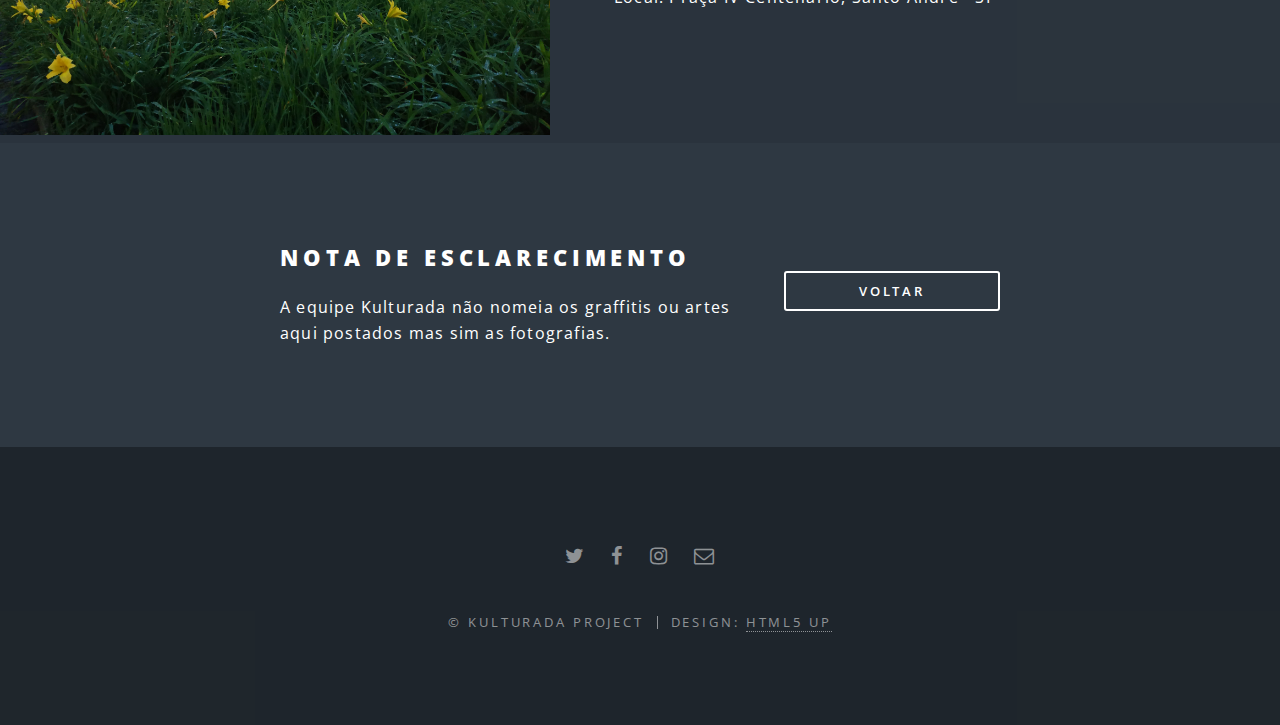
==== commit ba500931: "update index.html" ====
--- a/index.html
+++ b/index.html
@@ -91,6 +91,7 @@
 							<div class="zoomin">
 								<img src="images/popeye.jpg"/></div><div class="content">	
 								<h2>Popeye<br /></h2>
+								<p>Artistas: Kel Graffiti e Boné Graffiti</p>
 								<p>Local: Rua Vereador Fernando Zanela, Mauá - SP</p>
 							</div>
 						</section>
@@ -103,7 +104,7 @@
 							<div class="zoomin">
 								<img src="images/pista.jpg"/></div><div class="content">	
 								<h2>Skate Free<br /></h2>
-								<p>Artista Desconhecido</p>
+								<p>Artista: Erika "Nii" dos Reis</p>
 								<p>Local: Estaçao Jovem São Caetano do Sul, São Caetano do Sul - SP</p>
 							</div>
 						</section>
